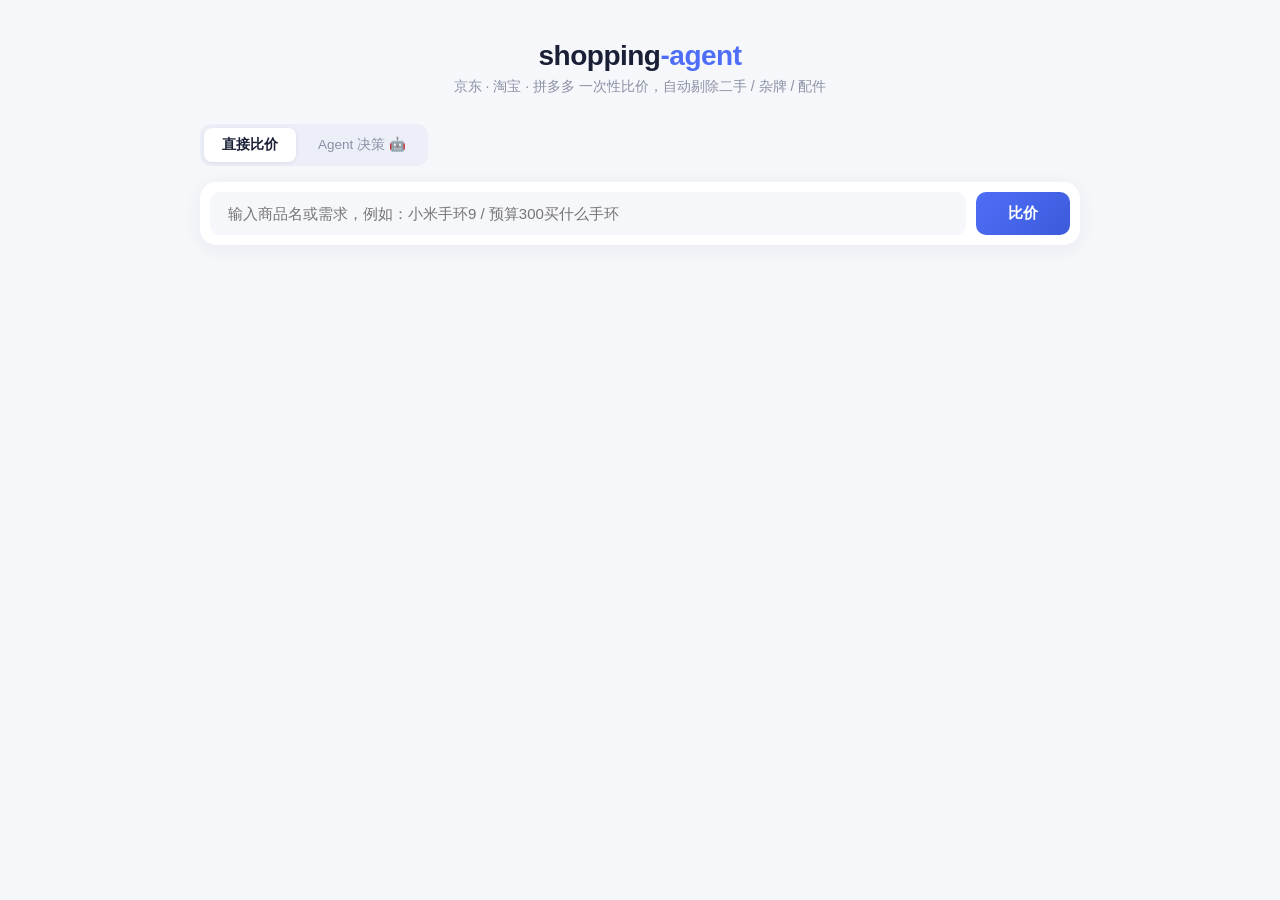
==== backend/static/index.html @ b8c56961 "feat: 性能优化 + 推荐体验 + 一致性修复 - 采集轮询式就绪检测替代固定 sleep，三平台采集 ~10s（原 40s+） - WebBridge 采集按 PDD→淘宝→京东 排序，缩短尾延" ====
<!DOCTYPE html>
<html lang="zh-CN">
<head>
<meta charset="UTF-8" />
<meta name="viewport" content="width=device-width, initial-scale=1.0" />
<title>shopping-agent 跨平台比价</title>
<style>
  :root {
    --bg: #f6f7fb; --card: #fff; --text: #1a1f36; --muted: #8b91a5;
    --jd: #e1251b; --jd-bg: #fff1f0; --taobao: #ff6a00; --taobao-bg: #fff7ec;
    --pdd: #e02e24; --pdd-bg: #fff1f2; --accent: #4f6ef7; --accent-dark: #3b5bdb;
  }
  * { box-sizing: border-box; margin: 0; padding: 0; }
  body {
    font-family: -apple-system, "PingFang SC", "Microsoft YaHei", sans-serif;
    background: var(--bg); color: var(--text); min-height: 100vh;
  }
  .container { max-width: 920px; margin: 0 auto; padding: 40px 20px 80px; }

  /* 头部 */
  .hero { text-align: center; margin-bottom: 28px; }
  .hero h1 { font-size: 28px; letter-spacing: -0.5px; }
  .hero h1 span { color: var(--accent); }
  .hero p { color: var(--muted); font-size: 14px; margin-top: 6px; }

  /* 模式切换 */
  .mode-tabs { display: flex; gap: 4px; background: #eceff8; border-radius: 11px; padding: 4px; margin-bottom: 16px; width: fit-content; }
  .mt-btn { border: none; background: transparent; padding: 8px 18px; font-size: 13.5px; border-radius: 8px; cursor: pointer; color: var(--muted); }
  .mt-btn.on { background: #fff; color: var(--text); font-weight: 600; box-shadow: 0 1px 4px rgba(0,0,0,.08); }

  /* Agent 回答 */
  .agent-answer { margin-bottom: 20px; }
  .aa-head { display: flex; gap: 12px; align-items: flex-start; }
  .aa-avatar { font-size: 28px; background: #eef1fb; border-radius: 12px; width: 44px; height: 44px; display: flex; align-items: center; justify-content: center; flex-shrink: 0; }
  .aa-bubble { background: var(--card); border-radius: 4px 16px 16px 16px; padding: 16px 18px; font-size: 14px; line-height: 1.7; box-shadow: 0 2px 10px rgba(26,31,54,.06); white-space: pre-wrap; }
  .aa-meta { display: flex; gap: 8px; align-items: center; margin-top: 10px; padding-left: 56px; flex-wrap: wrap; }
  .aa-link { font-size: 12.5px; color: var(--accent); cursor: pointer; }
  .aa-link-strong {
    color: var(--accent-dark); font-weight: 600; text-decoration: none;
    border-bottom: 2px solid #adc6ff; word-break: break-all;
  }
  .aa-link-strong:hover { background: #f0f5ff; }

  /* Agent 首选高亮卡 */
  .top-pick {
    display: flex; align-items: center; gap: 14px; margin: 14px 0 6px 56px;
    background: linear-gradient(135deg, #fff, #f6f8ff); border: 2px solid var(--accent);
    border-radius: 14px; padding: 14px 18px; box-shadow: 0 4px 16px rgba(79,110,247,.15);
  }
  .top-pick.jd { border-color: var(--jd); box-shadow: 0 4px 16px rgba(225,37,27,.15); }
  .top-pick.taobao { border-color: var(--taobao); box-shadow: 0 4px 16px rgba(255,106,0,.15); }
  .top-pick.pdd { border-color: var(--pdd); box-shadow: 0 4px 16px rgba(224,46,36,.15); }
  .tp-left { flex: 1; min-width: 0; }
  .tp-label { font-size: 12px; font-weight: 700; color: var(--accent-dark); margin-left: 6px; }
  .top-pick.jd .tp-label { color: var(--jd); }
  .top-pick.taobao .tp-label { color: var(--taobao); }
  .top-pick.pdd .tp-label { color: var(--pdd); }
  .tp-shop { font-size: 12px; color: var(--muted); margin-top: 4px; }
  .tp-price { color: #cf1322; font-size: 26px; font-weight: 700; font-variant-numeric: tabular-nums; }
  .tp-price .yen { font-size: 15px; }
  .tp-buy {
    padding: 10px 22px; border-radius: 10px; font-size: 14px; font-weight: 700; color: #fff;
    text-decoration: none; background: linear-gradient(135deg, var(--accent), var(--accent-dark));
    box-shadow: 0 2px 8px rgba(79,110,247,.3);
  }
  .tp-buy:hover { opacity: .88; }

  /* Trace 时间线 */
  .trace-panel { background: var(--card); border-radius: 14px; padding: 18px; margin-bottom: 20px; box-shadow: 0 1px 4px rgba(26,31,54,.05); }
  .tp-title { font-size: 14px; font-weight: 600; margin-bottom: 14px; }
  .tp-steps { display: flex; flex-direction: column; }
  .tp-step { display: flex; gap: 12px; }
  .tp-rail { display: flex; flex-direction: column; align-items: center; width: 34px; flex-shrink: 0; }
  .tp-icon { width: 34px; height: 34px; background: #eef1fb; border-radius: 10px; display: flex; align-items: center; justify-content: center; font-size: 16px; }
  .tp-line { width: 2px; flex: 1; background: #dfe3ee; min-height: 14px; margin: 4px 0; }
  .tp-body { flex: 1; padding-bottom: 18px; min-width: 0; }
  .tp-head { display: flex; justify-content: space-between; align-items: baseline; }
  .tp-head b { font-size: 13.5px; }
  .tp-time { font-size: 11px; color: var(--muted); font-variant-numeric: tabular-nums; }
  .tp-desc { font-size: 12px; color: var(--muted); margin: 2px 0 8px; }
  .tp-io { font-size: 12px; margin: 2px 0; color: #5c6274; word-break: break-all; }
  .tp-io .tp-in, .tp-io .tp-out { display: inline-block; font-size: 10px; padding: 1px 6px; border-radius: 4px; margin-right: 6px; font-weight: 600; }
  .tp-io .tp-in { background: #f0f5ff; color: #1d39c4; }
  .tp-io .tp-out { background: #f6ffed; color: #389e0d; }
  .tp-detail summary { font-size: 11.5px; color: var(--muted); cursor: pointer; margin-top: 4px; }
  .tp-detail pre { font-size: 11px; background: #f6f7fb; border-radius: 8px; padding: 10px; margin-top: 6px; overflow-x: auto; white-space: pre-wrap; word-break: break-all; max-height: 260px; overflow-y: auto; }

  /* 搜索 */
  .search-bar {
    display: flex; gap: 10px; margin-bottom: 20px;
    background: var(--card); padding: 10px; border-radius: 16px;
    box-shadow: 0 4px 20px rgba(26,31,54,.06);
  }
  .search-bar input {
    flex: 1; padding: 12px 18px; font-size: 15px; border: none;
    border-radius: 10px; outline: none; background: #f6f7fb;
  }
  .search-bar input:focus { background: #eef1fb; }
  .search-bar button {
    padding: 12px 32px; font-size: 15px; font-weight: 600; border: none;
    border-radius: 10px; background: linear-gradient(135deg, var(--accent), var(--accent-dark));
    color: #fff; cursor: pointer; transition: opacity .15s;
  }
  .search-bar button:hover { opacity: .9; }
  .search-bar button:disabled { opacity: .5; cursor: not-allowed; }

  /* 平台摘要 */
  .platform-summary {
    display: grid; grid-template-columns: repeat(3, 1fr); gap: 12px; margin-bottom: 24px;
  }
  .p-card {
    background: var(--card); border-radius: 14px; padding: 16px;
    box-shadow: 0 2px 10px rgba(26,31,54,.04); position: relative; overflow: hidden;
  }
  .p-card::before { content: ""; position: absolute; top: 0; left: 0; right: 0; height: 3px; }
  .p-card.jd::before { background: var(--jd); }
  .p-card.taobao::before { background: var(--taobao); }
  .p-card.pdd::before { background: var(--pdd); }
  .p-name { font-size: 13px; font-weight: 600; margin-bottom: 8px; display: flex; align-items: center; gap: 6px; }
  .p-dot { width: 8px; height: 8px; border-radius: 50%; }
  .jd .p-dot { background: var(--jd); }
  .taobao .p-dot { background: var(--taobao); }
  .pdd .p-dot { background: var(--pdd); }
  .p-min { font-size: 24px; font-weight: 700; color: #cf1322; }
  .p-min .yen { font-size: 14px; }
  .p-sub { font-size: 12px; color: var(--muted); margin-top: 4px; }
  .p-cheapest { outline: 2px solid #ffa39e; }
  .best-flag {
    position: absolute; top: 10px; right: 10px; font-size: 11px; padding: 2px 8px;
    border-radius: 999px; background: #fff1f0; color: #cf1322; border: 1px solid #ffa39e;
  }

  /* 工具行 */
  .toolbar { display: flex; justify-content: space-between; align-items: center; margin-bottom: 14px; }
  .toolbar .count { font-size: 13px; color: var(--muted); }
  .tabs { display: flex; gap: 4px; background: #eceff8; border-radius: 9px; padding: 3px; }
  .tabs button {
    border: none; background: transparent; padding: 6px 14px; font-size: 13px;
    border-radius: 7px; cursor: pointer; color: var(--muted);
  }
  .tabs button.on { background: #fff; color: var(--text); font-weight: 600; box-shadow: 0 1px 4px rgba(0,0,0,.08); }

  /* 通知条 */
  .notice {
    background: #fffbe6; border: 1px solid #ffe58f; color: #ad6800;
    border-radius: 10px; padding: 10px 14px; font-size: 13px; margin-bottom: 14px;
  }
  .notice.err { background: #fff1f0; border-color: #ffa39e; color: #cf1322; }

  /* 结果卡片 */
  .card {
    position: relative; background: var(--card); border-radius: 14px; padding: 16px; margin-bottom: 10px;
    display: flex; gap: 14px; align-items: stretch;
    box-shadow: 0 1px 4px rgba(26,31,54,.05); transition: box-shadow .15s, transform .15s;
  }

  /* AI 排名徽章：左上角悬浮 */
  .rank-badge {
    position: absolute; top: -8px; left: -8px; z-index: 2;
    background: #5c6274; color: #fff; font-size: 12px; font-weight: 700;
    padding: 3px 10px; border-radius: 999px; box-shadow: 0 2px 6px rgba(0,0,0,.18);
  }
  .rank-badge.first { background: linear-gradient(135deg, #cf1322, #a8071a); }

  /* 综合分值环 */
  .score-ring {
    display: flex; flex-direction: column; align-items: center; justify-content: center;
    width: 64px; flex-shrink: 0; border-radius: 14px; padding: 8px 4px;
    border: 2px solid; background: #fff;
  }
  .score-ring.high { border-color: #389e0d; background: #f6ffed; }
  .score-ring.mid { border-color: #d4b106; background: #fffbe6; }
  .score-ring.low { border-color: #d9d9d9; background: #fafafa; }
  .score-num { font-size: 22px; font-weight: 800; font-variant-numeric: tabular-nums; line-height: 1.1; }
  .score-ring.high .score-num { color: #389e0d; }
  .score-ring.mid .score-num { color: #d48806; }
  .score-ring.low .score-num { color: #8b91a5; }
  .score-unit { font-size: 10px; color: var(--muted); margin-top: 1px; }
  .card:hover { box-shadow: 0 6px 20px rgba(26,31,54,.1); transform: translateY(-1px); }
  .card.is-best { border: 1.5px solid #ffa39e; }
  .card img {
    width: 84px; height: 84px; object-fit: cover; border-radius: 10px;
    background: #f2f3f7; flex-shrink: 0;
  }
  .card .info { flex: 1; min-width: 0; display: flex; flex-direction: column; }
  .card .title {
    font-size: 14px; line-height: 1.45; max-height: 42px; overflow: hidden;
    margin-bottom: 8px; flex: 1;
  }
  .tags { display: flex; flex-wrap: wrap; gap: 6px; align-items: center; }
  .tag {
    font-size: 11px; padding: 2px 8px; border-radius: 6px; font-weight: 500;
    border: 1px solid transparent; white-space: nowrap;
  }
  .tag.jd { background: var(--jd-bg); color: var(--jd); border-color: #ffccc7; }
  .tag.taobao { background: var(--taobao-bg); color: var(--taobao); border-color: #ffd591; }
  .tag.pdd { background: var(--pdd-bg); color: var(--pdd); border-color: #ffccc7; }
  .tag.self { background: #f0f5ff; color: #1d39c4; border-color: #adc6ff; }
  .tag.flagship { background: #f6ffed; color: #389e0d; border-color: #b7eb8f; }
  .tag.subsidy { background: #fff0f6; color: #c41d7f; border-color: #ffadd2; }
  .tag.coupon { background: #fff1f0; color: #cf1322; border-color: #ffa39e; }
  .tag.sales { background: #f5f5f5; color: #8b91a5; border-color: #e3e5ec; }
  .tag.best { background: #cf1322; color: #fff; }
  .tag.ai { background: #f9f0ff; color: #531dab; border-color: #d3adf7; }
  .fb-btn {
    margin-top: 6px; border: none; background: transparent; color: #b3b8c8;
    font-size: 11px; cursor: pointer; padding: 0; text-decoration: underline dotted;
  }
  .fb-btn:hover { color: #cf1322; }
  .shop { color: var(--muted); font-size: 12px; }

  .price-box { text-align: right; flex-shrink: 0; display: flex; flex-direction: column; justify-content: center; }
  .price { color: #cf1322; font-size: 22px; font-weight: 700; font-variant-numeric: tabular-nums; }
  .price .yen { font-size: 14px; }
  .origin { color: #c6cad8; font-size: 12px; text-decoration: line-through; }
  .buy {
    margin-top: 8px; text-align: center; font-size: 12px; font-weight: 600; color: #fff;
    text-decoration: none; border-radius: 8px; padding: 6px 14px;
    background: linear-gradient(135deg, var(--accent), var(--accent-dark));
  }
  .buy:hover { opacity: .9; }

  /* 分组标题 */
  .group-title {
    display: flex; align-items: center; gap: 8px; margin: 22px 0 10px;
    font-size: 15px; font-weight: 600;
  }
  .group-title::after { content: ""; flex: 1; height: 1px; background: #e3e5ec; }

  /* 平台筛选 */
  .platform-filter { display: flex; gap: 8px; margin-bottom: 16px; flex-wrap: wrap; }
  .pf-btn {
    border: 1px solid #e3e5ec; background: var(--card); color: #5c6274;
    padding: 6px 16px; font-size: 13px; border-radius: 999px; cursor: pointer;
    transition: all .15s;
  }
  .pf-btn:hover { border-color: #c4c9d9; }
  .pf-btn.on { background: #1a1f36; color: #fff; border-color: #1a1f36; font-weight: 600; }
  .pf-btn.on.pf-jd { background: var(--jd); border-color: var(--jd); }
  .pf-btn.on.pf-taobao { background: var(--taobao); border-color: var(--taobao); }
  .pf-btn.on.pf-pdd { background: var(--pdd); border-color: var(--pdd); }
  .pf-btn.spec.on { background: #531dab; border-color: #531dab; }
  .pf-n { opacity: .7; font-size: 11px; margin-left: 2px; }

  /* 已过滤区 */
  .filtered-block { margin-top: 32px; }
  .filtered-toggle {
    width: 100%; display: flex; justify-content: space-between; align-items: center;
    background: var(--card); border: none; border-radius: 12px; padding: 14px 18px;
    font-size: 13px; color: var(--muted); cursor: pointer;
    box-shadow: 0 1px 4px rgba(26,31,54,.05);
  }
  .filtered-toggle .arrow { transition: transform .2s; }
  .filtered-toggle.open .arrow { transform: rotate(180deg); }
  .filtered-list { display: none; margin-top: 10px; }
  .filtered-list.show { display: block; }
  .filtered-item {
    display: flex; gap: 12px; align-items: center; background: var(--card);
    border-radius: 10px; padding: 10px 14px; margin-bottom: 6px; opacity: .75;
  }
  .filtered-item .f-title { flex: 1; font-size: 13px; color: #5c6274; overflow: hidden; white-space: nowrap; text-overflow: ellipsis; }
  .filtered-item .f-price { font-size: 13px; color: #8b91a5; }
  .tag.reason { background: #f5f5f5; color: #5c6274; border-color: #e3e5ec; }

  .empty { text-align: center; color: var(--muted); padding: 70px 0; font-size: 14px; }
  .skel { height: 90px; border-radius: 14px; margin-bottom: 10px; background: linear-gradient(90deg,#eee 25%,#f5f5f5 50%,#eee 75%); background-size: 200% 100%; animation: shimmer 1.2s infinite; }
  @keyframes shimmer { to { background-position: -200% 0; } }
</style>
</head>
<body>
<div class="container">
  <div class="hero">
    <h1>shopping<span>-agent</span></h1>
    <p>京东 · 淘宝 · 拼多多 一次性比价，自动剔除二手 / 杂牌 / 配件</p>
  </div>

  <div class="mode-tabs">
    <button class="mt-btn on" id="mode-compare" onclick="setMode('compare')">直接比价</button>
    <button class="mt-btn" id="mode-agent" onclick="setMode('agent')">Agent 决策 🤖</button>
  </div>

  <div class="search-bar">
    <input id="q" placeholder="输入商品名或需求，例如：小米手环9 / 预算300买什么手环" />
    <button id="btn">比价</button>
  </div>

  <div id="agent-answer"></div>
  <div id="trace-panel"></div>
  <div id="summary"></div>
  <div id="notice"></div>
  <div id="toolbar"></div>
  <div id="results"></div>
  <div id="filtered"></div>
</div>

<script>
const $ = (s) => document.querySelector(s);
const PLATFORM = {
  jd:     { name: "京东",   cls: "jd" },
  taobao: { name: "淘宝",   cls: "taobao" },
  pdd:    { name: "拼多多", cls: "pdd" },
};
let sortMode = "price"; // price | ai
let aiRank = null; // {items: [{index, score, reason}], summary}
let platformFilter = "all"; // all | jd | taobao | pdd
let specFilter = "all"; // all | 规格名
let lastSpecs = {}; // {规格名: [platform_id...]}
let mode = "compare"; // compare | agent

window.setMode = (m) => {
  mode = m;
  document.querySelectorAll(".mt-btn").forEach((b) => b.classList.toggle("on", b.id === `mode-${m}`));
  $("#btn").textContent = m === "agent" ? "问 Agent" : "比价";
  if (m === "compare") {
    $("#agent-answer").innerHTML = "";
    $("#trace-panel").innerHTML = "";
  }
};

$("#btn").addEventListener("click", search);
$("#q").addEventListener("keydown", (e) => { if (e.key === "Enter") search(); });

async function runAgent(q) {
  const btn = $("#btn");
  btn.disabled = true; btn.textContent = "Agent 思考中…";
  ["#agent-answer", "#trace-panel", "#summary", "#notice", "#toolbar", "#filtered"].forEach(
    (s) => ($(s).innerHTML = "")
  );
  $("#results").innerHTML = '<div class="skel"></div><div class="skel"></div>';
  try {
    const resp = await fetch("/api/chat", {
      method: "POST",
      headers: { "Content-Type": "application/json" },
      body: JSON.stringify({ query: q }),
    });
    if (!resp.ok) {
      const err = await resp.json().catch(() => ({}));
      throw new Error(err.detail || `HTTP ${resp.status}`);
    }
    const d = await resp.json();
    // agent 决策与综合推荐同源：直接复用 decide 节点的排序
    if (d.rank_items && d.rank_items.length) {
      aiRank = { items: d.rank_items, summary: d.decision?.reason || "" };
      sortMode = "ai";
    }
    renderAgentAnswer(d);
    renderTrace(d.trace || []);
    renderErrors(d.errors);
    renderSummary(d.offers);
    renderToolbar(d);
    renderResults(d.offers);
    window.__lastData = { offers: d.offers };
    window.__lastQuery = q;
  } catch (err) {
    $("#results").innerHTML = `<div class="empty">Agent 执行失败：${escapeHtml(err.message)}</div>`;
  } finally {
    btn.disabled = false; btn.textContent = "问 Agent";
  }
}

function renderAgentAnswer(d) {
  const dec = d.decision || {};
  const conf = dec.confidence != null ? `<span class="tag sales">置信度 ${dec.confidence}</span>` : "";
  const tp = d.top_pick;
  let topCard = "";
  if (tp) {
    const p = PLATFORM[tp.platform] || {};
    topCard = `
    <div class="top-pick ${p.cls || ""}">
      <div class="tp-left">
        <span class="tag ${p.cls}">${p.name || tp.platform}</span>
        <span class="tp-label">Agent 首选</span>
        <div class="tp-shop">${escapeHtml(tp.shop || "")}</div>
      </div>
      <div class="tp-price"><span class="yen">¥</span>${tp.price.toFixed(2)}</div>
      ${tp.url ? `<a class="tp-buy" href="${tp.url}" target="_blank" rel="noopener">立即查看 ↗</a>` : ""}
    </div>`;
  }
  $("#agent-answer").innerHTML = `
    <div class="agent-answer">
      <div class="aa-head">
        <span class="aa-avatar">🤖</span>
        <div class="aa-bubble">${linkify(escapeHtml(d.recommendation || "无建议")).replace(/\n/g, "<br>")}</div>
      </div>
      ${topCard}
      <div class="aa-meta">${conf}
        <span class="tag sales">trace ${d.trace_id}</span>
        <a href="javascript:void(0)" onclick="toggleTrace()" id="trace-toggle" class="aa-link">展开执行轨迹 ▾</a>
      </div>
    </div>`;
}

const NODE_INFO = {
  intent:     { name: "意图理解", icon: "🧠", desc: "从自然语言提取商品词 / 预算 / 偏好" },
  research:   { name: "跨平台采集", icon: "🔎", desc: "三平台搜索真实报价" },
  match:      { name: "同款过滤", icon: "🧹", desc: "剔除二手 / 杂牌 / 配件 / 低销量" },
  decide:     { name: "购买决策", icon: "⚖️", desc: "综合价格 / 可信度 / 预算判断" },
  recommend:  { name: "生成建议", icon: "💡", desc: "汇总首选与价格分布" },
};

function renderTrace(steps) {
  if (!steps.length) return;
  $("#trace-panel").innerHTML = `
    <div class="trace-panel" id="trace-inner" style="display:none">
      <div class="tp-title">执行轨迹（${steps.length} 步）</div>
      <div class="tp-steps">
        ${steps.map((s, i) => {
          const info = NODE_INFO[s.node] || { name: s.node, icon: "•", desc: "" };
          return `
          <div class="tp-step">
            <div class="tp-rail"><span class="tp-icon">${info.icon}</span>${i < steps.length - 1 ? '<span class="tp-line"></span>' : ""}</div>
            <div class="tp-body">
              <div class="tp-head"><b>${info.name}</b><span class="tp-time">${(s.ts || "").slice(11, 19)}</span></div>
              <div class="tp-desc">${info.desc}</div>
              <div class="tp-io"><span class="tp-in">in</span> ${escapeHtml(String(s.input).slice(0, 90))}</div>
              <div class="tp-io"><span class="tp-out">out</span> ${escapeHtml(String(s.output).slice(0, 110))}</div>
              ${s.detail ? `<details class="tp-detail"><summary>原始输出</summary><pre>${escapeHtml(s.detail)}</pre></details>` : ""}
            </div>
          </div>`;
        }).join("")}
      </div>
    </div>`;
}
window.toggleTrace = () => {
  const el = document.getElementById("trace-inner");
  if (!el) return;
  const showing = el.style.display !== "none";
  el.style.display = showing ? "none" : "";
  const t = document.getElementById("trace-toggle");
  if (t) t.textContent = showing ? "展开执行轨迹 ▾" : "收起执行轨迹 ▴";
};

async function search() {
  let q = $("#q").value.trim();
  if (!q) { $("#q").value = q = "小米手环9"; }
  if (mode === "agent") return runAgent(q);
  const btn = $("#btn");
  btn.disabled = true; btn.textContent = "比价中…";
  ["#summary", "#notice", "#toolbar"].forEach((s) => $(s).innerHTML = "");
  $("#filtered").innerHTML = "";
  aiRank = null;
  sortMode = "price";
  platformFilter = "all";
  specFilter = "all";
  window.__lastQuery = q;
  $("#results").innerHTML = '<div class="skel"></div><div class="skel"></div><div class="skel"></div>';
  try {
    const resp = await fetch("/api/query", {
      method: "POST",
      headers: { "Content-Type": "application/json" },
      body: JSON.stringify({ query: q }),
    });
    if (!resp.ok) throw new Error(`HTTP ${resp.status}`);
    render(await resp.json());
  } catch (err) {
    $("#results").innerHTML = `<div class="empty">查询失败：${err.message}</div>`;
  } finally {
    btn.disabled = false; btn.textContent = "比价";
  }
}

/* 标签推导：从 shop / title 提取品质标签 */
function tagsOf(o, isBest) {
  const tags = [];
  const p = PLATFORM[o.platform];
  if (p) tags.push(`<span class="tag ${p.cls}">${p.name}</span>`);
  const shop = o.shop || "";
  const title = o.title || "";
  if (/京东自营|自营/.test(shop)) tags.push(`<span class="tag self">自营 · 品质保障</span>`);
  if (/旗舰店/.test(shop)) tags.push(`<span class="tag flagship">旗舰店 · 官方正品</span>`);
  if (/百亿补贴/.test(title + shop)) tags.push(`<span class="tag subsidy">百亿补贴</span>`);
  if (o.coupon) tags.push(`<span class="tag coupon">券 ¥${o.coupon}</span>`);
  if (isBest) tags.push(`<span class="tag best">全场最低</span>`);
  const sales = extractSales(title, shop);
  if (sales) tags.push(`<span class="tag sales">${sales}</span>`);
  return tags.join("");
}

function extractSales(title, shop) {
  const m = (shop + " " + title).match(/(已售|总售|付款)[\s]*([\d.,]+\s*[万亿千百]*)\+?(人|件)?/);
  if (m) return `${m[1]}${m[2]}${m[3] || ""}`;
  const m2 = (shop + " " + title).match(/([\d.,]+)\s*([万千百])?\+?\s*(人付款|人收货|件)/);
  if (m2) return `${m2[1]}${m2[2] || ""}+ ${m2[3]}`;
  return null;
}

function render(data) {
  renderErrors(data.errors);
  renderSummary(data.offers);
  renderToolbar(data);
  renderResults(data.offers);
  renderFiltered(data.removed_offers || [], data.filter_stats);
}

function renderErrors(errors) {
  const VERIFY_URLS = {
    jd: "https://search.jd.com/",
    taobao: "https://s.taobao.com/",
    pdd: "https://mobile.yangkeduo.com/",
  };
  const parts = [];
  const verifyList = [];
  for (const [p, e] of Object.entries(errors || {})) {
    const msg = String(e);
    if (msg.includes("NEED_MANUAL_VERIFY")) {
      verifyList.push(p);
    } else {
      parts.push(`${PLATFORM[p]?.name || p}：${msg.slice(0, 60)}`);
    }
  }
  let html = "";
  if (parts.length) html += `<div class="notice err">部分平台查询失败 — ${parts.join("；")}</div>`;
  if (verifyList.length) {
    const names = verifyList.map((p) => PLATFORM[p]?.name || p).join("、");
    const links = verifyList.map((p) =>
      `<a href="${VERIFY_URLS[p]}" target="_blank" rel="noopener" style="color:#1d39c4;font-weight:600">去${PLATFORM[p]?.name || p}验证 ↗</a>`
    ).join("　");
    html += `<div class="notice err">🔒 ${names}需要人工验证（滑块）— 请在打开的页面完成验证后，
      <a href="javascript:void(0)" onclick="retryAfterVerify()" style="color:#1d39c4;font-weight:600">点此重新比价</a>　${links}</div>`;
  }
  if (html) $("#notice").innerHTML = html;
}

window.retryAfterVerify = () => {
  // 清缓存重搜：验证完成后拿到新数据
  $("#q").value = window.__lastQuery || $("#q").value;
  search();
};

function renderSummary(offers) {
  const by = {};
  offers.forEach((o) => (by[o.platform] ??= []).push(o));
  const mins = Object.entries(by).map(([p, list]) => ({ p, min: Math.min(...list.map((o) => o.price)), n: list.length }));
  if (!mins.length) return;
  const best = Math.min(...mins.map((m) => m.min));
  $("#summary").innerHTML = `<div class="platform-summary">${mins.map((m) => `
    <div class="p-card ${PLATFORM[m.p].cls} ${m.min === best ? "p-cheapest" : ""}">
      ${m.min === best ? '<span class="best-flag">全网最低</span>' : ""}
      <div class="p-name"><span class="p-dot"></span>${PLATFORM[m.p].name}</div>
      <div class="p-min"><span class="yen">¥</span>${m.min.toFixed(2)}</div>
      <div class="p-sub">${m.n} 条同款报价 · 最低到手价</div>
    </div>`).join("")}</div>`;
}

function renderToolbar(data) {
  if (!data.offers.length) return;
  lastSpecs = data.specs || {};
  const platforms = [...new Set(data.offers.map((o) => o.platform))];
  const cachedTag = data.cached ? ' <span class="tag sales">缓存 · 5分钟内有效</span>' : "";
  const specNames = Object.keys(lastSpecs).filter((s) => s !== "其他");
  const hasOther = "其他" in lastSpecs;
  $("#toolbar").innerHTML = `
    <span class="count">共 ${data.offers.length} 条同款报价${cachedTag}</span>
    <div class="tabs">
      <button id="tab-price" class="${sortMode === "price" ? "on" : ""}" onclick="setSort('price')">按价格</button>
      <button id="tab-ai" class="${sortMode === "ai" ? "on" : ""}" onclick="setSort('ai')">综合推荐 ✨</button>
    </div>
    <div class="platform-filter">
      <button class="pf-btn ${platformFilter === "all" ? "on" : ""}" data-p="all" onclick="setPlatform('all')">全部</button>
      ${platforms.map((p) => `
        <button class="pf-btn ${platformFilter === p ? "on" : ""} pf-${PLATFORM[p].cls}" data-p="${p}" onclick="setPlatform('${p}')">${PLATFORM[p].name}</button>`).join("")}
    </div>
    ${specNames.length + (hasOther ? 1 : 0) > 1 ? `
    <div class="platform-filter">
      <button class="pf-btn spec ${specFilter === "all" ? "on" : ""}" data-s="all" onclick="setSpec('all')">全部规格</button>
      ${specNames.map((s) => `
        <button class="pf-btn spec ${specFilter === s ? "on" : ""}" data-s="${escapeHtml(s)}" onclick="setSpec('${escapeHtml(s)}')">${escapeHtml(s)} <span class="pf-n">${lastSpecs[s].length}</span></button>`).join("")}
      ${hasOther ? `<button class="pf-btn spec ${specFilter === "其他" ? "on" : ""}" data-s="其他" onclick="setSpec('其他')">其他 <span class="pf-n">${lastSpecs["其他"].length}</span></button>` : ""}
    </div>` : ""}`;
}
window.setPlatform = (p) => {
  platformFilter = p;
  document.querySelectorAll(".pf-btn[data-p]").forEach((b) => b.classList.toggle("on", b.dataset.p === p));
  renderResults(window.__lastData.offers);
};
window.setSpec = (s) => {
  specFilter = s;
  document.querySelectorAll(".pf-btn[data-s]").forEach((b) => b.classList.toggle("on", b.dataset.s === s));
  renderResults(window.__lastData.offers);
};
function specVisible(o) {
  if (specFilter === "all") return true;
  const ids = lastSpecs[specFilter] || [];
  return ids.includes(o.platform_id);
}
window.setSort = async (m) => {
  sortMode = m;
  document.querySelectorAll(".tabs button").forEach((b) => b.classList.toggle("on", b.id === `tab-${m}`));
  if (m === "ai") {
    await loadAiRank();
  } else {
    renderResults(window.__lastData.offers);
  }
};

async function loadAiRank() {
  const data = window.__lastData;
  if (!data || !data.offers.length) return;
  const offers = data.offers;
  const query = window.__lastQuery;
  const tabAi = $("#tab-ai");
  if (tabAi) tabAi.textContent = "AI 评估中…";
  try {
    const resp = await fetch("/api/rank", {
      method: "POST",
      headers: { "Content-Type": "application/json" },
      body: JSON.stringify({ query, offers }),
    });
    if (!resp.ok) {
      const err = await resp.json().catch(() => ({}));
      throw new Error(err.detail || `HTTP ${resp.status}`);
    }
    aiRank = await resp.json();
  } catch (err) {
    aiRank = null;
    renderResults(offers);
    $("#notice").innerHTML = `<div class="notice err">综合排序不可用 — ${err.message}</div>`;
    if (tabAi) tabAi.textContent = "综合推荐 ✨";
    return;
  }
  if (tabAi) tabAi.textContent = "综合推荐 ✨";
  renderResults(offers);
  if (aiRank.summary) {
    $("#notice").innerHTML = `<div class="notice">AI 建议：${escapeHtml(aiRank.summary)}</div>`;
  }
}

function renderResults(offers) {
  window.__lastData = { offers };
  if (!offers.length) {
    $("#results").innerHTML = '<div class="empty">没有拿到符合的报价（各平台 API 未配置或全部被过滤）</div>';
    return;
  }
  // 平台筛选 + 规格筛选（可叠加）
  const visible = offers.filter((o) =>
    (platformFilter === "all" || o.platform === platformFilter) && specVisible(o));
  if (!visible.length) {
    $("#results").innerHTML = `<div class="empty">${PLATFORM[platformFilter]?.name || ""} 没有符合条件的报价</div>`;
    return;
  }
  const best = Math.min(...visible.map((o) => o.price));
  // AI 模式：按模型给的顺序；每条带 score/reason 标签
  let ordered = visible, aiInfo = null;
  if (sortMode === "ai" && aiRank) {
    const byIdx = new Map(aiRank.items.map((it) => [it.index, it]));
    ordered = aiRank.items.map((it) => offers[it.index]).filter(Boolean)
      .filter((o) => platformFilter === "all" || o.platform === platformFilter);
    aiInfo = byIdx;
  }
  const card = (o, rank) => {
    const it = aiInfo ? aiInfo.get(offers.indexOf(o)) : null;
    // AI 模式：排名徽章 + 醒目分值环；rank 从 1 开始
    const rankBadge = aiInfo && rank != null
      ? `<span class="rank-badge${rank === 1 ? " first" : ""}">#${rank}</span>` : "";
    const scoreRing = it && it.score
      ? `<div class="score-ring${it.score >= 80 ? " high" : it.score >= 60 ? " mid" : " low"}">
           <span class="score-num">${it.score}</span><span class="score-unit">综合分</span>
         </div>` : "";
    const aiTags = it && it.reason
      ? `<span class="tag ai">✨ ${escapeHtml(it.reason)}</span>` : "";
    return `
    <div class="card ${o.price === best && !aiInfo ? "is-best" : ""} ${aiInfo && rank === 1 ? "is-best" : ""}" id="offer-${escapeHtml(o.platform)}-${escapeHtml(o.platform_id)}">
      ${rankBadge}
      ${o.image ? `<img src="${o.image}" referrerpolicy="no-referrer" loading="lazy" />` : "<img />"}
      <div class="info">
        <div class="title">${escapeHtml(o.title)}</div>
        <div class="tags">
          ${tagsOf(o, o.price === best && !aiInfo)}
          ${aiTags}
          ${o.shop ? `<span class="shop">${escapeHtml(o.shop)}</span>` : ""}
        </div>
      </div>
      ${scoreRing}
      <div class="price-box">
        <div class="price"><span class="yen">¥</span>${o.price.toFixed(2)}</div>
        ${o.original_price && o.original_price > o.price ? `<div class="origin">¥${o.original_price.toFixed(2)}</div>` : ""}
        ${o.url ? `<a class="buy" href="${o.url}" target="_blank" rel="noopener">去购买</a>` : ""}
        <button class="fb-btn" title="标记为二手/杂牌等不相关商品，今后不再显示" onclick="markIrrelevant('${escapeHtml(o.platform)}','${escapeHtml(o.platform_id)}')">不相关</button>
      </div>
    </div>`;
  };

  $("#results").innerHTML = ordered.map((o, i) => card(o, aiInfo ? i + 1 : null)).join("");
}

function renderFiltered(removed, stats) {
  if (!removed.length) return;
  const byReason = {};
  removed.forEach((r) => (byReason[r.reason_label] ??= []).push(r));
  $("#filtered").innerHTML = `
    <div class="filtered-block">
      <button class="filtered-toggle" onclick="this.classList.toggle('open');document.getElementById('flist').classList.toggle('show')">
        <span>已过滤 ${removed.length} 条不相关结果（${Object.keys(byReason).map((k) => `${k} ${byReason[k].length}`).join(" · ")}）</span>
        <span class="arrow">▾</span>
      </button>
      <div class="filtered-list" id="flist">
        ${removed.map((r) => `
          <div class="filtered-item">
            <span class="tag reason">${r.reason_label}</span>
            <span class="f-title">${escapeHtml(r.offer.title)}</span>
            <span class="f-price">¥${r.offer.price.toFixed(2)}</span>
          </div>`).join("")}
      </div>
    </div>`;
}

window.markIrrelevant = async (platform, platformId) => {
  const el = document.getElementById(`offer-${platform}-${platformId}`);
  if (el) el.remove();
  try {
    await fetch("/api/feedback", {
      method: "POST",
      headers: { "Content-Type": "application/json" },
      body: JSON.stringify({ platform, platform_id: platformId }),
    });
  } catch (e) { /* 已从页面移除，落库失败不影响本次浏览 */ }
};

function linkify(safeHtml) {
  // 输入须已 escapeHtml；对 URL（含被转义的 &amp;）生成可点击链接
  return safeHtml.replace(
    /(https?:\/\/[^\s<]+)/g,
    (m) => `<a class="aa-link-strong" href="${m}" target="_blank" rel="noopener">${m.length > 52 ? m.slice(0, 50) + "…" : m}</a>`
  );
}

function escapeHtml(s) {
  return String(s).replace(/[&<>"']/g, (c) => ({
    "&": "&amp;", "<": "&lt;", ">": "&gt;", '"': "&quot;", "'": "&#39;",
  })[c]);
}

</script>
</body>
</html>
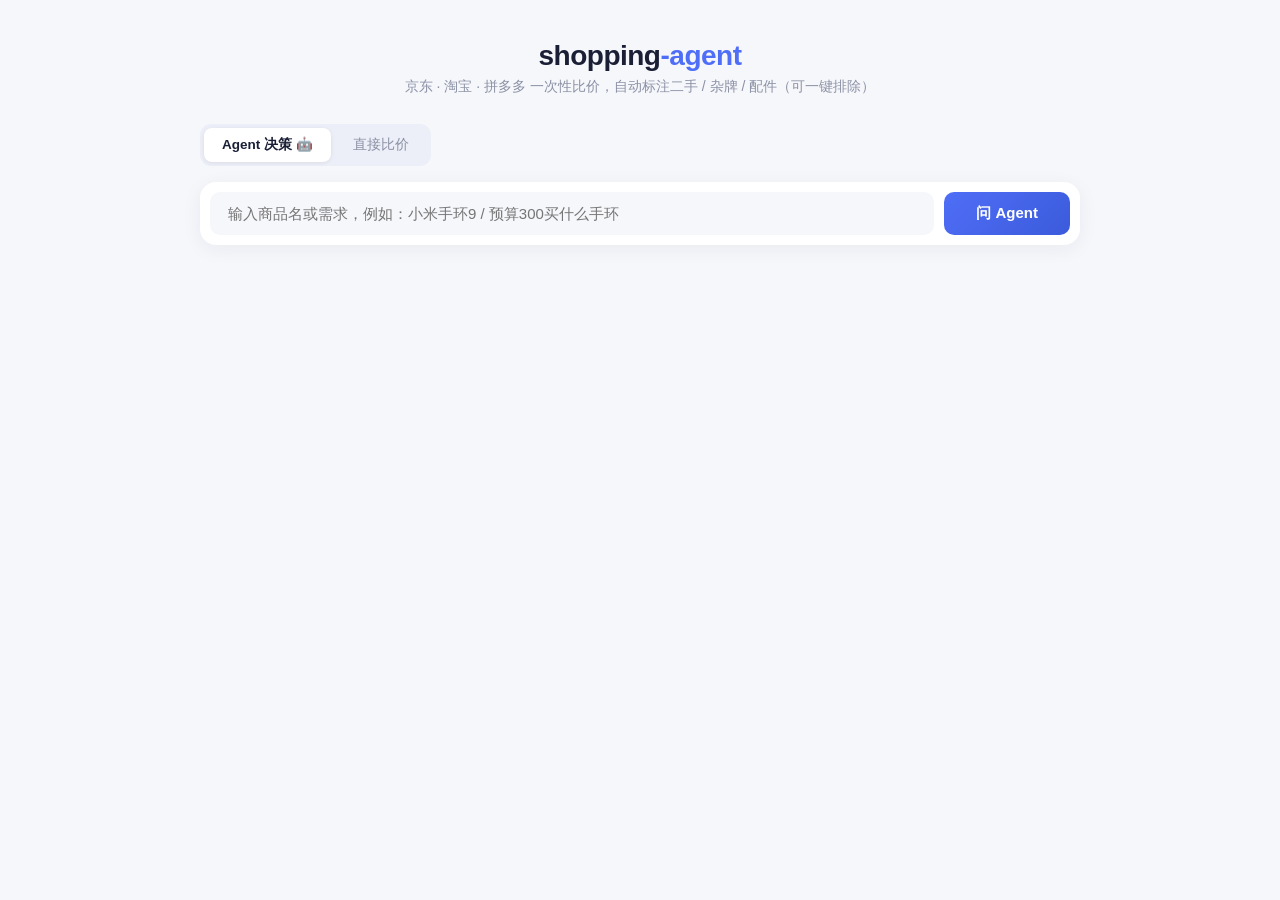
==== commit 7184beaa: "feat: 默认 Agent 决策模式 + 全量软标签过滤 - 前端默认进入 Agent 决策模式，报价默认「综合推荐」排序；模式/排序标签置前 - Agent 模式三平台卡片改为各平台综合推荐商品（" ====
--- a/backend/static/index.html
+++ b/backend/static/index.html
@@ -129,6 +129,14 @@
     position: absolute; top: 10px; right: 10px; font-size: 11px; padding: 2px 8px;
     border-radius: 999px; background: #fff1f0; color: #cf1322; border: 1px solid #ffa39e;
   }
+  .agent-summary-head { font-size: 12.5px; color: var(--muted); line-height: 1.6; margin-bottom: 10px; }
+  .agent-summary-head strong { color: #4a5069; font-weight: 600; }
+  .p-name .p-kind { margin-left: auto; font-size: 10.5px; font-weight: 600; color: var(--accent-dark); }
+  .p-title {
+    font-size: 12.5px; line-height: 1.4; margin-top: 6px; color: #5c6274;
+    display: -webkit-box; -webkit-line-clamp: 2; -webkit-box-orient: vertical; overflow: hidden;
+  }
+  .p-why { font-size: 11.5px; color: var(--muted); margin-top: 4px; overflow: hidden; text-overflow: ellipsis; white-space: nowrap; }
 
   /* 工具行 */
   .toolbar { display: flex; justify-content: space-between; align-items: center; margin-bottom: 14px; }
@@ -242,6 +250,37 @@
   .pf-btn.spec.on { background: #531dab; border-color: #531dab; }
   .pf-n { opacity: .7; font-size: 11px; margin-left: 2px; }
 
+  /* 价格滑块：双滑杆区间选择 */
+  .price-slider {
+    display: flex; align-items: center; gap: 10px; margin-bottom: 14px;
+  }
+  .ps-label { font-size: 12px; color: var(--muted); flex-shrink: 0; }
+  .ps-vals { font-size: 13px; font-weight: 600; color: #cf1322; font-variant-numeric: tabular-nums; flex-shrink: 0; }
+  .ps-vals .sep { color: var(--muted); font-weight: 400; margin: 0 3px; }
+  .ps-track {
+    position: relative; flex: 1; height: 28px; min-width: 180px; max-width: 340px;
+    display: flex; align-items: center;
+  }
+  .ps-rail {
+    position: absolute; left: 0; right: 0; height: 4px; border-radius: 2px; background: #e3e5ec;
+  }
+  .ps-fill {
+    position: absolute; height: 4px; border-radius: 2px;
+    background: linear-gradient(90deg, var(--accent), var(--accent-dark)); pointer-events: none;
+  }
+  .ps-thumb {
+    position: absolute; width: 18px; height: 18px; border-radius: 50%; background: #fff;
+    border: 2.5px solid var(--accent); box-shadow: 0 1px 5px rgba(79,110,247,.35);
+    cursor: grab; z-index: 2; transition: transform .1s; touch-action: none;
+  }
+  .ps-thumb:hover { transform: scale(1.15); }
+  .ps-thumb:active { cursor: grabbing; transform: scale(1.25); }
+
+  /* 排除标签（软规则警示） */
+  .pf-btn.warn { border-color: #ffd591; color: #ad6800; background: #fffbe6; }
+  .pf-btn.warn.excluded { background: #f5f5f5; color: #8b91a5; text-decoration: line-through; border-color: #d9d9d9; }
+  .tag.warn { background: #fffbe6; color: #ad6800; border: 1px solid #ffd591; }
+
   /* 已过滤区 */
   .filtered-block { margin-top: 32px; }
   .filtered-toggle {
@@ -271,17 +310,17 @@
 <div class="container">
   <div class="hero">
     <h1>shopping<span>-agent</span></h1>
-    <p>京东 · 淘宝 · 拼多多 一次性比价，自动剔除二手 / 杂牌 / 配件</p>
+    <p>京东 · 淘宝 · 拼多多 一次性比价，自动标注二手 / 杂牌 / 配件（可一键排除）</p>
   </div>
 
   <div class="mode-tabs">
-    <button class="mt-btn on" id="mode-compare" onclick="setMode('compare')">直接比价</button>
-    <button class="mt-btn" id="mode-agent" onclick="setMode('agent')">Agent 决策 🤖</button>
+    <button class="mt-btn on" id="mode-agent" onclick="setMode('agent')">Agent 决策 🤖</button>
+    <button class="mt-btn" id="mode-compare" onclick="setMode('compare')">直接比价</button>
   </div>
 
   <div class="search-bar">
     <input id="q" placeholder="输入商品名或需求，例如：小米手环9 / 预算300买什么手环" />
-    <button id="btn">比价</button>
+    <button id="btn">问 Agent</button>
   </div>
 
   <div id="agent-answer"></div>
@@ -300,12 +339,14 @@
   taobao: { name: "淘宝",   cls: "taobao" },
   pdd:    { name: "拼多多", cls: "pdd" },
 };
-let sortMode = "price"; // price | ai
+let sortMode = "ai"; // price | ai
 let aiRank = null; // {items: [{index, score, reason}], summary}
 let platformFilter = "all"; // all | jd | taobao | pdd
 let specFilter = "all"; // all | 规格名
 let lastSpecs = {}; // {规格名: [platform_id...]}
-let mode = "compare"; // compare | agent
+let excludedTags = new Set(); // 被排除的标签（疑似二手/价格异常/销量过低）
+let priceRange = [null, null]; // 价格区间 [min, max]，null 为不限
+let mode = "agent"; // compare | agent
 
 window.setMode = (m) => {
   mode = m;
@@ -346,10 +387,10 @@
     renderAgentAnswer(d);
     renderTrace(d.trace || []);
     renderErrors(d.errors);
-    renderSummary(d.offers);
+    renderAgentSummary(d.offers, d.rank_items);
     renderToolbar(d);
     renderResults(d.offers);
-    window.__lastData = { offers: d.offers };
+    window.__lastData = d;
     window.__lastQuery = q;
   } catch (err) {
     $("#results").innerHTML = `<div class="empty">Agent 执行失败：${escapeHtml(err.message)}</div>`;
@@ -393,7 +434,7 @@
 const NODE_INFO = {
   intent:     { name: "意图理解", icon: "🧠", desc: "从自然语言提取商品词 / 预算 / 偏好" },
   research:   { name: "跨平台采集", icon: "🔎", desc: "三平台搜索真实报价" },
-  match:      { name: "同款过滤", icon: "🧹", desc: "剔除二手 / 杂牌 / 配件 / 低销量" },
+  match:      { name: "同款过滤", icon: "🧹", desc: "标注二手 / 杂牌 / 配件 / 低销量（软标签）" },
   decide:     { name: "购买决策", icon: "⚖️", desc: "综合价格 / 可信度 / 预算判断" },
   recommend:  { name: "生成建议", icon: "💡", desc: "汇总首选与价格分布" },
 };
@@ -442,6 +483,8 @@
   sortMode = "price";
   platformFilter = "all";
   specFilter = "all";
+  excludedTags = new Set();
+  priceRange = [null, null];
   window.__lastQuery = q;
   $("#results").innerHTML = '<div class="skel"></div><div class="skel"></div><div class="skel"></div>';
   try {
@@ -471,9 +514,16 @@
   if (/百亿补贴/.test(title + shop)) tags.push(`<span class="tag subsidy">百亿补贴</span>`);
   if (o.coupon) tags.push(`<span class="tag coupon">券 ¥${o.coupon}</span>`);
   if (isBest) tags.push(`<span class="tag best">全场最低</span>`);
-  const sales = extractSales(title, shop);
+  // 销量优先用后端结构化字段（webbridge / 联盟 API 解析值），文本正则兜底
+  const sales = o.sales != null ? `已售 ${fmtSales(o.sales)} 件` : extractSales(title, shop);
   if (sales) tags.push(`<span class="tag sales">${sales}</span>`);
   return tags.join("");
+}
+
+function fmtSales(n) {
+  if (n >= 100000000) return (n / 100000000).toFixed(1).replace(/\.0$/, "") + "亿";
+  if (n >= 10000) return (n / 10000).toFixed(1).replace(/\.0$/, "") + "万";
+  return String(n);
 }
 
 function extractSales(title, shop) {
@@ -485,8 +535,9 @@
 }
 
 function render(data) {
+  window.__lastData = data;
   renderErrors(data.errors);
-  renderSummary(data.offers);
+  renderPriceSummary(data.offers);
   renderToolbar(data);
   renderResults(data.offers);
   renderFiltered(data.removed_offers || [], data.filter_stats);
@@ -527,7 +578,8 @@
   search();
 };
 
-function renderSummary(offers) {
+/* 直接比价模式：三平台各自的最低到手价 */
+function renderPriceSummary(offers) {
   const by = {};
   offers.forEach((o) => (by[o.platform] ??= []).push(o));
   const mins = Object.entries(by).map(([p, list]) => ({ p, min: Math.min(...list.map((o) => o.price)), n: list.length }));
@@ -542,6 +594,45 @@
     </div>`).join("")}</div>`;
 }
 
+/* Agent 决策模式：三平台各自「综合最值得买」的一条（来自 decide 节点排序，非该平台最低价） */
+function renderAgentSummary(offers, rankItems) {
+  if (!offers.length) return;
+  const meta = new Map();
+  (rankItems || []).forEach((it, i) => meta.set(it.index, { rank: i + 1, score: it.score, reason: it.reason }));
+  const counts = {};
+  offers.forEach((o) => (counts[o.platform] = (counts[o.platform] || 0) + 1));
+  // 每个平台取综合排名最靠前（rank 最小）的一条
+  const picked = {};
+  offers.forEach((o, idx) => {
+    const it = meta.get(idx);
+    const rank = it ? it.rank : Infinity;
+    if (!picked[o.platform] || rank < picked[o.platform].rank) {
+      picked[o.platform] = { o, rank, score: it?.score, reason: it?.reason };
+    }
+  });
+  const list = Object.values(picked).sort((a, b) => a.rank - b.rank);
+  if (!list.length) return;
+  const topRank = list[0].rank;
+  $("#summary").innerHTML = `
+    <div class="agent-summary-head">
+      各平台综合推荐 · Agent 按<strong>到手价 / 店铺可信度 / 销量 / 规格匹配</strong>综合权衡，
+      给每个平台挑出<strong>最值得买的一条</strong>（不是该平台最低价）
+    </div>
+    <div class="platform-summary">${list.map(({ o, rank, score, reason }) => {
+      const p = PLATFORM[o.platform];
+      const isTop = rank === topRank;
+      const scoreTxt = score != null && score > 0 ? `综合分 ${score}` : "综合分 —";
+      return `
+      <div class="p-card ${p.cls} ${isTop ? "p-cheapest" : ""}" title="${escapeHtml(o.title)}">
+        ${isTop ? '<span class="best-flag">Agent 首选</span>' : ""}
+        <div class="p-name"><span class="p-dot"></span>${p.name}<span class="p-kind">本平台首选</span></div>
+        <div class="p-min"><span class="yen">¥</span>${o.price.toFixed(2)}</div>
+        <div class="p-title">${escapeHtml(o.title)}</div>
+        <div class="p-why">${scoreTxt} · 综合排名 #${rank} · 本平台 ${counts[o.platform]} 条报价${reason ? " · " + escapeHtml(reason) : ""}</div>
+      </div>`;
+    }).join("")}</div>`;
+}
+
 function renderToolbar(data) {
   if (!data.offers.length) return;
   lastSpecs = data.specs || {};
@@ -552,8 +643,8 @@
   $("#toolbar").innerHTML = `
     <span class="count">共 ${data.offers.length} 条同款报价${cachedTag}</span>
     <div class="tabs">
+      <button id="tab-ai" class="${sortMode === "ai" ? "on" : ""}" onclick="setSort('ai')">综合推荐 ✨</button>
       <button id="tab-price" class="${sortMode === "price" ? "on" : ""}" onclick="setSort('price')">按价格</button>
-      <button id="tab-ai" class="${sortMode === "ai" ? "on" : ""}" onclick="setSort('ai')">综合推荐 ✨</button>
     </div>
     <div class="platform-filter">
       <button class="pf-btn ${platformFilter === "all" ? "on" : ""}" data-p="all" onclick="setPlatform('all')">全部</button>
@@ -566,8 +657,119 @@
       ${specNames.map((s) => `
         <button class="pf-btn spec ${specFilter === s ? "on" : ""}" data-s="${escapeHtml(s)}" onclick="setSpec('${escapeHtml(s)}')">${escapeHtml(s)} <span class="pf-n">${lastSpecs[s].length}</span></button>`).join("")}
       ${hasOther ? `<button class="pf-btn spec ${specFilter === "其他" ? "on" : ""}" data-s="其他" onclick="setSpec('其他')">其他 <span class="pf-n">${lastSpecs["其他"].length}</span></button>` : ""}
-    </div>` : ""}`;
-}
+    </div>` : ""}
+    ${renderPriceSlider(data.offers)}
+    ${renderTagExclude(data.offers)}`;
+}
+
+let psState = { min: 0, max: 0 };
+
+function fmtNum(n) {
+  return n >= 10000 ? (n / 10000).toFixed(1).replace(/\.0$/, "") + "万" : String(n);
+}
+
+function renderPriceSlider(offers) {
+  if (offers.length < 4) return "";
+  const prices = offers.map((o) => o.price);
+  const min = Math.floor(Math.min(...prices)), max = Math.ceil(Math.max(...prices));
+  if (min === max) return "";
+  psState = { min, max };
+  const [lo, hi] = priceRange;
+  const curLo = lo ?? min, curHi = hi ?? max;
+  const pct = (v) => (max > min ? ((v - min) / (max - min)) * 100 : 0);
+  const loP = pct(curLo), hiP = pct(curHi);
+  return `
+  <div class="price-slider">
+    <span class="ps-label">价格</span>
+    <span class="ps-vals"><span id="ps-lo-v">¥${fmtNum(curLo)}</span><span class="sep">—</span><span id="ps-hi-v">¥${fmtNum(curHi)}</span></span>
+    <div class="ps-track" id="ps-track">
+      <div class="ps-rail"></div>
+      <div class="ps-fill" style="left:${loP}%;width:${hiP - loP}%"></div>
+      <div class="ps-thumb" id="ps-thumb-lo" style="left:calc(${loP}% - 9px)"></div>
+      <div class="ps-thumb" id="ps-thumb-hi" style="left:calc(${hiP}% - 9px)"></div>
+    </div>
+  </div>`;
+}
+
+function psSync() {
+  const track = document.getElementById("ps-track");
+  if (!track) return;
+  const { min, max } = psState;
+  const [lo, hi] = priceRange[0] == null ? [min, max] : priceRange;
+  const pct = (v) => (max > min ? ((v - min) / (max - min)) * 100 : 0);
+  const loP = pct(lo), hiP = pct(hi);
+  const tlo = document.getElementById("ps-thumb-lo");
+  const thi = document.getElementById("ps-thumb-hi");
+  const fill = document.querySelector("#ps-track .ps-fill");
+  if (!tlo || !thi || !fill) return;
+  tlo.style.left = `calc(${loP}% - 9px)`;
+  thi.style.left = `calc(${hiP}% - 9px)`;
+  fill.style.left = loP + "%";
+  fill.style.width = (hiP - loP) + "%";
+  document.getElementById("ps-lo-v").textContent = "¥" + fmtNum(lo);
+  document.getElementById("ps-hi-v").textContent = "¥" + fmtNum(hi);
+}
+
+(function psInitDrag() {
+  let dragTarget = null;
+  document.addEventListener("mousedown", (e) => {
+    const t = e.target.closest(".ps-thumb");
+    if (t) { dragTarget = t; e.preventDefault(); }
+  });
+  document.addEventListener("touchstart", (e) => {
+    const t = e.target.closest(".ps-thumb");
+    if (t) dragTarget = t;
+  }, { passive: true });
+  const onMove = (e) => {
+    if (!dragTarget) return;
+    const track = document.getElementById("ps-track");
+    if (!track) return;
+    e.preventDefault();
+    const rect = track.getBoundingClientRect();
+    const x = (e.touches ? e.touches[0].clientX : e.clientX) - rect.left;
+    const ratio = Math.min(1, Math.max(0, x / rect.width));
+    const v = Math.round(psState.min + ratio * (psState.max - psState.min));
+    let [lo, hi] = priceRange[0] == null ? [psState.min, psState.max] : priceRange;
+    if (dragTarget.id === "ps-thumb-lo") lo = Math.min(v, hi);
+    else hi = Math.max(v, lo);
+    priceRange = [lo, hi];
+    psSync();
+  };
+  document.addEventListener("mousemove", onMove);
+  document.addEventListener("touchmove", onMove, { passive: false });
+  const onUp = () => {
+    if (!dragTarget) return;
+    dragTarget = null;
+    renderResults(window.__lastData.offers);
+  };
+  document.addEventListener("mouseup", onUp);
+  document.addEventListener("touchend", onUp);
+})();
+
+function renderTagExclude(offers) {
+  // 汇总打标项，提供「排除」开关（点击后隐藏带该标签的商品）
+  const counts = {};
+  offers.forEach((o) => (o.tags || []).forEach((t) => (counts[t] = (counts[t] || 0) + 1)));
+  const names = Object.keys(counts);
+  if (!names.length) return "";
+  return `
+  <div class="platform-filter">
+    <span class="ps-label">标签</span>
+    ${names.map((t) => `
+      <button class="pf-btn warn ${excludedTags.has(t) ? "excluded" : ""}" data-t="${escapeHtml(t)}"
+        onclick="toggleTagExclude('${escapeHtml(t)}')" title="点击排除带此标签的商品">
+        ${escapeHtml(t)} ${counts[t]}${excludedTags.has(t) ? " ✕" : ""}
+      </button>`).join("")}
+  </div>`;
+}
+
+window.toggleTagExclude = (t) => {
+  if (excludedTags.has(t)) excludedTags.delete(t);
+  else excludedTags.add(t);
+  // 重渲染整个工具栏（含标签行的 ✕ 状态）与结果
+  renderToolbar(window.__lastData);
+  renderResults(window.__lastData.offers);
+};
 window.setPlatform = (p) => {
   platformFilter = p;
   document.querySelectorAll(".pf-btn[data-p]").forEach((b) => b.classList.toggle("on", b.dataset.p === p));
@@ -626,14 +828,17 @@
 }
 
 function renderResults(offers) {
-  window.__lastData = { offers };
   if (!offers.length) {
-    $("#results").innerHTML = '<div class="empty">没有拿到符合的报价（各平台 API 未配置或全部被过滤）</div>';
+    $("#results").innerHTML = '<div class="empty">没有拿到报价（各平台 API 未配置或采集为空）</div>';
     return;
   }
-  // 平台筛选 + 规格筛选（可叠加）
+  // 平台 + 规格 + 标签排除 + 价格区间（全部可叠加）
   const visible = offers.filter((o) =>
-    (platformFilter === "all" || o.platform === platformFilter) && specVisible(o));
+    (platformFilter === "all" || o.platform === platformFilter)
+    && specVisible(o)
+    && !(o.tags || []).some((t) => excludedTags.has(t))
+    && (priceRange[0] == null || o.price >= priceRange[0])
+    && (priceRange[1] == null || o.price <= priceRange[1]));
   if (!visible.length) {
     $("#results").innerHTML = `<div class="empty">${PLATFORM[platformFilter]?.name || ""} 没有符合条件的报价</div>`;
     return;
@@ -643,8 +848,8 @@
   let ordered = visible, aiInfo = null;
   if (sortMode === "ai" && aiRank) {
     const byIdx = new Map(aiRank.items.map((it) => [it.index, it]));
-    ordered = aiRank.items.map((it) => offers[it.index]).filter(Boolean)
-      .filter((o) => platformFilter === "all" || o.platform === platformFilter);
+    // 从已过滤集合取（visible 与 offers 同引用），保证价格/标签/规格筛选在 AI 模式同样生效
+    ordered = aiRank.items.map((it) => offers[it.index]).filter((o) => visible.includes(o));
     aiInfo = byIdx;
   }
   const card = (o, rank) => {
@@ -658,6 +863,9 @@
          </div>` : "";
     const aiTags = it && it.reason
       ? `<span class="tag ai">✨ ${escapeHtml(it.reason)}</span>` : "";
+    // 软规则标签（疑似二手/价格异常/销量过低）：醒目警示，可一键全局排除
+    const warnTags = (o.tags || []).map((t) =>
+      `<span class="tag warn" title="点击工具栏「标签」可排除所有带此标签的商品">${escapeHtml(t)}</span>`).join("");
     return `
     <div class="card ${o.price === best && !aiInfo ? "is-best" : ""} ${aiInfo && rank === 1 ? "is-best" : ""}" id="offer-${escapeHtml(o.platform)}-${escapeHtml(o.platform_id)}">
       ${rankBadge}
@@ -667,6 +875,7 @@
         <div class="tags">
           ${tagsOf(o, o.price === best && !aiInfo)}
           ${aiTags}
+          ${warnTags}
           ${o.shop ? `<span class="shop">${escapeHtml(o.shop)}</span>` : ""}
         </div>
       </div>
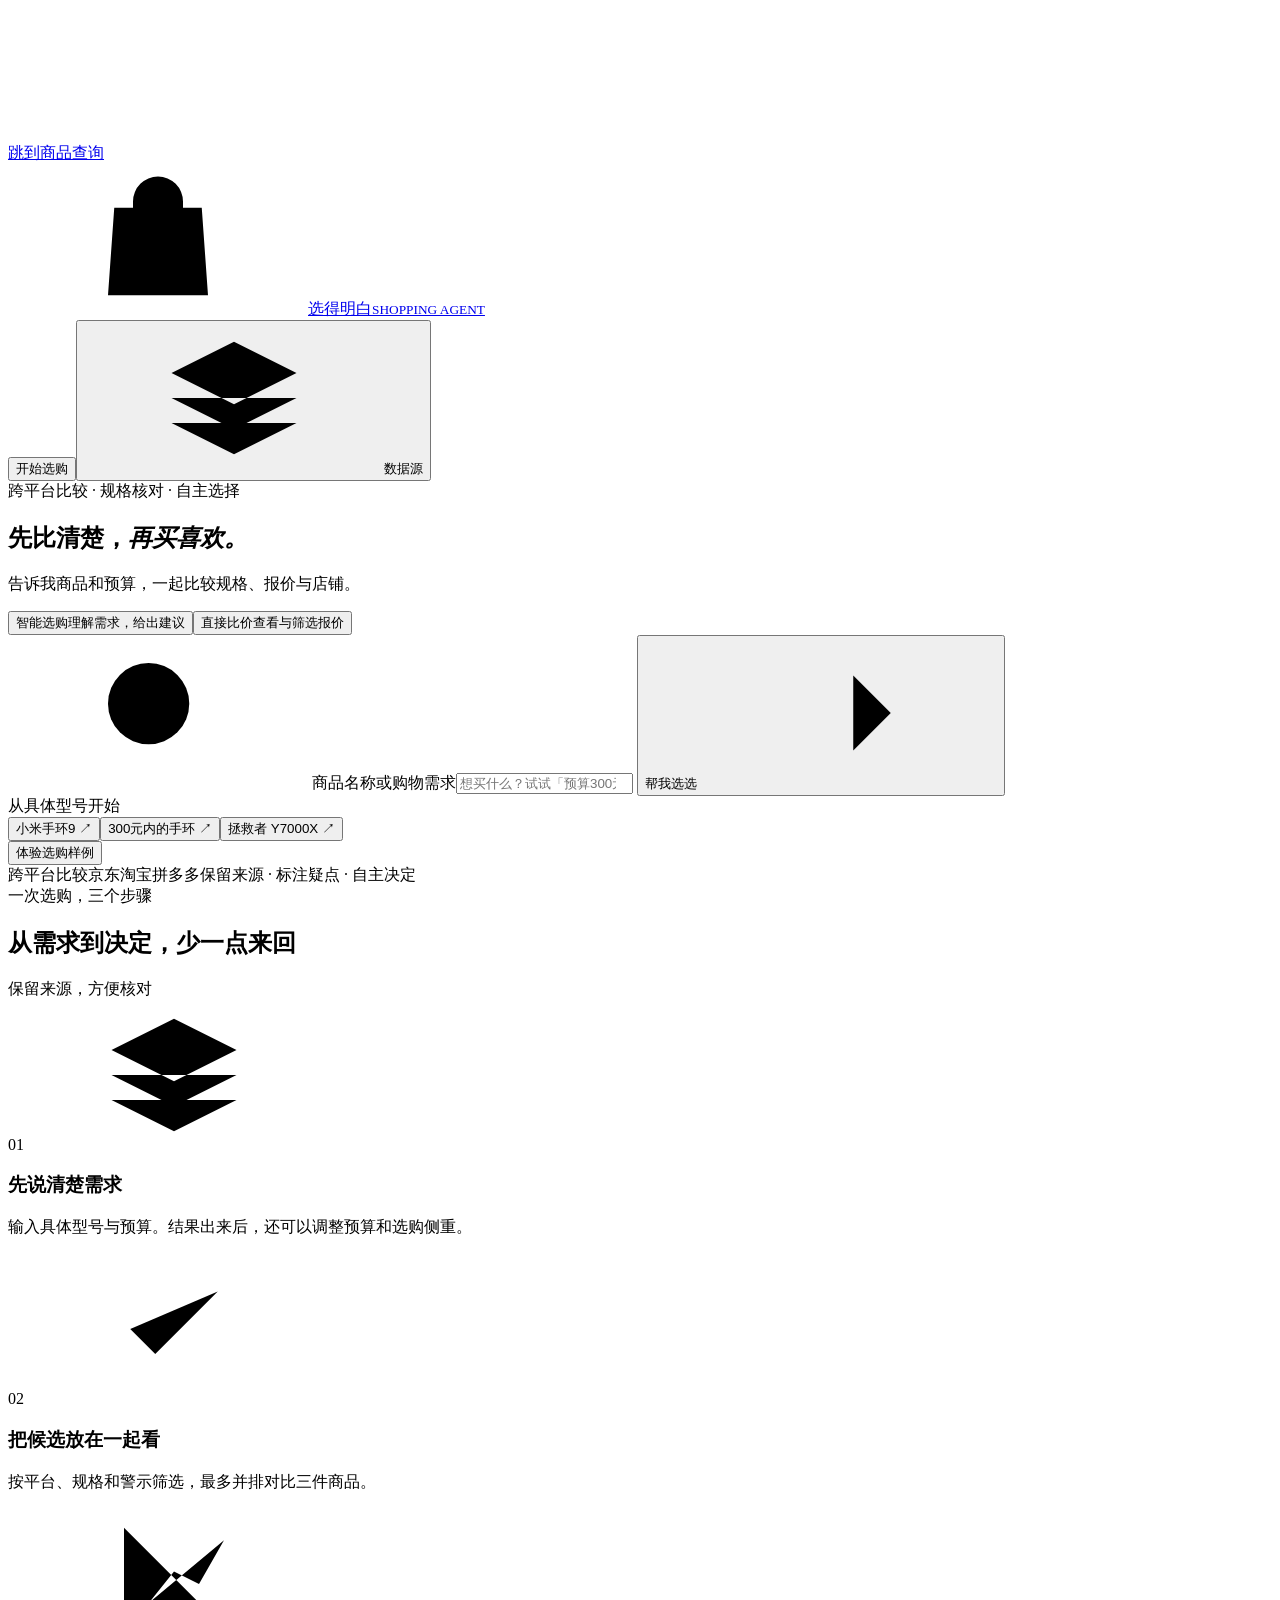
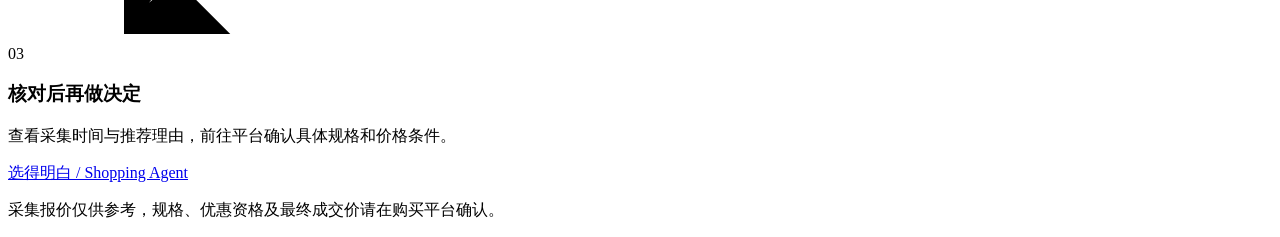
==== commit 10740ed0: "feat: 完善真实选购流程与前端体验 默认真实查询，显式区分固定样例、缓存与本次采集，避免即时样例结果被误认为实时数据。  - 增加真实节点 SSE 进度、协作停止、部分轨迹持久化与线程池执行 - " ====
--- a/backend/static/index.html
+++ b/backend/static/index.html
@@ -1,944 +1,65 @@
-<!DOCTYPE html>
+<!doctype html>
 <html lang="zh-CN">
 <head>
-<meta charset="UTF-8" />
-<meta name="viewport" content="width=device-width, initial-scale=1.0" />
-<title>shopping-agent 跨平台比价</title>
-<style>
-  :root {
-    --bg: #f6f7fb; --card: #fff; --text: #1a1f36; --muted: #8b91a5;
-    --jd: #e1251b; --jd-bg: #fff1f0; --taobao: #ff6a00; --taobao-bg: #fff7ec;
-    --pdd: #e02e24; --pdd-bg: #fff1f2; --accent: #4f6ef7; --accent-dark: #3b5bdb;
-  }
-  * { box-sizing: border-box; margin: 0; padding: 0; }
-  body {
-    font-family: -apple-system, "PingFang SC", "Microsoft YaHei", sans-serif;
-    background: var(--bg); color: var(--text); min-height: 100vh;
-  }
-  .container { max-width: 920px; margin: 0 auto; padding: 40px 20px 80px; }
-
-  /* 头部 */
-  .hero { text-align: center; margin-bottom: 28px; }
-  .hero h1 { font-size: 28px; letter-spacing: -0.5px; }
-  .hero h1 span { color: var(--accent); }
-  .hero p { color: var(--muted); font-size: 14px; margin-top: 6px; }
-
-  /* 模式切换 */
-  .mode-tabs { display: flex; gap: 4px; background: #eceff8; border-radius: 11px; padding: 4px; margin-bottom: 16px; width: fit-content; }
-  .mt-btn { border: none; background: transparent; padding: 8px 18px; font-size: 13.5px; border-radius: 8px; cursor: pointer; color: var(--muted); }
-  .mt-btn.on { background: #fff; color: var(--text); font-weight: 600; box-shadow: 0 1px 4px rgba(0,0,0,.08); }
-
-  /* Agent 回答 */
-  .agent-answer { margin-bottom: 20px; }
-  .aa-head { display: flex; gap: 12px; align-items: flex-start; }
-  .aa-avatar { font-size: 28px; background: #eef1fb; border-radius: 12px; width: 44px; height: 44px; display: flex; align-items: center; justify-content: center; flex-shrink: 0; }
-  .aa-bubble { background: var(--card); border-radius: 4px 16px 16px 16px; padding: 16px 18px; font-size: 14px; line-height: 1.7; box-shadow: 0 2px 10px rgba(26,31,54,.06); white-space: pre-wrap; }
-  .aa-meta { display: flex; gap: 8px; align-items: center; margin-top: 10px; padding-left: 56px; flex-wrap: wrap; }
-  .aa-link { font-size: 12.5px; color: var(--accent); cursor: pointer; }
-  .aa-link-strong {
-    color: var(--accent-dark); font-weight: 600; text-decoration: none;
-    border-bottom: 2px solid #adc6ff; word-break: break-all;
-  }
-  .aa-link-strong:hover { background: #f0f5ff; }
-
-  /* Agent 首选高亮卡 */
-  .top-pick {
-    display: flex; align-items: center; gap: 14px; margin: 14px 0 6px 56px;
-    background: linear-gradient(135deg, #fff, #f6f8ff); border: 2px solid var(--accent);
-    border-radius: 14px; padding: 14px 18px; box-shadow: 0 4px 16px rgba(79,110,247,.15);
-  }
-  .top-pick.jd { border-color: var(--jd); box-shadow: 0 4px 16px rgba(225,37,27,.15); }
-  .top-pick.taobao { border-color: var(--taobao); box-shadow: 0 4px 16px rgba(255,106,0,.15); }
-  .top-pick.pdd { border-color: var(--pdd); box-shadow: 0 4px 16px rgba(224,46,36,.15); }
-  .tp-left { flex: 1; min-width: 0; }
-  .tp-label { font-size: 12px; font-weight: 700; color: var(--accent-dark); margin-left: 6px; }
-  .top-pick.jd .tp-label { color: var(--jd); }
-  .top-pick.taobao .tp-label { color: var(--taobao); }
-  .top-pick.pdd .tp-label { color: var(--pdd); }
-  .tp-shop { font-size: 12px; color: var(--muted); margin-top: 4px; }
-  .tp-price { color: #cf1322; font-size: 26px; font-weight: 700; font-variant-numeric: tabular-nums; }
-  .tp-price .yen { font-size: 15px; }
-  .tp-buy {
-    padding: 10px 22px; border-radius: 10px; font-size: 14px; font-weight: 700; color: #fff;
-    text-decoration: none; background: linear-gradient(135deg, var(--accent), var(--accent-dark));
-    box-shadow: 0 2px 8px rgba(79,110,247,.3);
-  }
-  .tp-buy:hover { opacity: .88; }
-
-  /* Trace 时间线 */
-  .trace-panel { background: var(--card); border-radius: 14px; padding: 18px; margin-bottom: 20px; box-shadow: 0 1px 4px rgba(26,31,54,.05); }
-  .tp-title { font-size: 14px; font-weight: 600; margin-bottom: 14px; }
-  .tp-steps { display: flex; flex-direction: column; }
-  .tp-step { display: flex; gap: 12px; }
-  .tp-rail { display: flex; flex-direction: column; align-items: center; width: 34px; flex-shrink: 0; }
-  .tp-icon { width: 34px; height: 34px; background: #eef1fb; border-radius: 10px; display: flex; align-items: center; justify-content: center; font-size: 16px; }
-  .tp-line { width: 2px; flex: 1; background: #dfe3ee; min-height: 14px; margin: 4px 0; }
-  .tp-body { flex: 1; padding-bottom: 18px; min-width: 0; }
-  .tp-head { display: flex; justify-content: space-between; align-items: baseline; }
-  .tp-head b { font-size: 13.5px; }
-  .tp-time { font-size: 11px; color: var(--muted); font-variant-numeric: tabular-nums; }
-  .tp-desc { font-size: 12px; color: var(--muted); margin: 2px 0 8px; }
-  .tp-io { font-size: 12px; margin: 2px 0; color: #5c6274; word-break: break-all; }
-  .tp-io .tp-in, .tp-io .tp-out { display: inline-block; font-size: 10px; padding: 1px 6px; border-radius: 4px; margin-right: 6px; font-weight: 600; }
-  .tp-io .tp-in { background: #f0f5ff; color: #1d39c4; }
-  .tp-io .tp-out { background: #f6ffed; color: #389e0d; }
-  .tp-detail summary { font-size: 11.5px; color: var(--muted); cursor: pointer; margin-top: 4px; }
-  .tp-detail pre { font-size: 11px; background: #f6f7fb; border-radius: 8px; padding: 10px; margin-top: 6px; overflow-x: auto; white-space: pre-wrap; word-break: break-all; max-height: 260px; overflow-y: auto; }
-
-  /* 搜索 */
-  .search-bar {
-    display: flex; gap: 10px; margin-bottom: 20px;
-    background: var(--card); padding: 10px; border-radius: 16px;
-    box-shadow: 0 4px 20px rgba(26,31,54,.06);
-  }
-  .search-bar input {
-    flex: 1; padding: 12px 18px; font-size: 15px; border: none;
-    border-radius: 10px; outline: none; background: #f6f7fb;
-  }
-  .search-bar input:focus { background: #eef1fb; }
-  .search-bar button {
-    padding: 12px 32px; font-size: 15px; font-weight: 600; border: none;
-    border-radius: 10px; background: linear-gradient(135deg, var(--accent), var(--accent-dark));
-    color: #fff; cursor: pointer; transition: opacity .15s;
-  }
-  .search-bar button:hover { opacity: .9; }
-  .search-bar button:disabled { opacity: .5; cursor: not-allowed; }
-
-  /* 平台摘要 */
-  .platform-summary {
-    display: grid; grid-template-columns: repeat(3, 1fr); gap: 12px; margin-bottom: 24px;
-  }
-  .p-card {
-    background: var(--card); border-radius: 14px; padding: 16px;
-    box-shadow: 0 2px 10px rgba(26,31,54,.04); position: relative; overflow: hidden;
-  }
-  .p-card::before { content: ""; position: absolute; top: 0; left: 0; right: 0; height: 3px; }
-  .p-card.jd::before { background: var(--jd); }
-  .p-card.taobao::before { background: var(--taobao); }
-  .p-card.pdd::before { background: var(--pdd); }
-  .p-name { font-size: 13px; font-weight: 600; margin-bottom: 8px; display: flex; align-items: center; gap: 6px; }
-  .p-dot { width: 8px; height: 8px; border-radius: 50%; }
-  .jd .p-dot { background: var(--jd); }
-  .taobao .p-dot { background: var(--taobao); }
-  .pdd .p-dot { background: var(--pdd); }
-  .p-min { font-size: 24px; font-weight: 700; color: #cf1322; }
-  .p-min .yen { font-size: 14px; }
-  .p-sub { font-size: 12px; color: var(--muted); margin-top: 4px; }
-  .p-cheapest { outline: 2px solid #ffa39e; }
-  .best-flag {
-    position: absolute; top: 10px; right: 10px; font-size: 11px; padding: 2px 8px;
-    border-radius: 999px; background: #fff1f0; color: #cf1322; border: 1px solid #ffa39e;
-  }
-  .agent-summary-head { font-size: 12.5px; color: var(--muted); line-height: 1.6; margin-bottom: 10px; }
-  .agent-summary-head strong { color: #4a5069; font-weight: 600; }
-  .p-name .p-kind { margin-left: auto; font-size: 10.5px; font-weight: 600; color: var(--accent-dark); }
-  .p-title {
-    font-size: 12.5px; line-height: 1.4; margin-top: 6px; color: #5c6274;
-    display: -webkit-box; -webkit-line-clamp: 2; -webkit-box-orient: vertical; overflow: hidden;
-  }
-  .p-why { font-size: 11.5px; color: var(--muted); margin-top: 4px; overflow: hidden; text-overflow: ellipsis; white-space: nowrap; }
-
-  /* 工具行 */
-  .toolbar { display: flex; justify-content: space-between; align-items: center; margin-bottom: 14px; }
-  .toolbar .count { font-size: 13px; color: var(--muted); }
-  .tabs { display: flex; gap: 4px; background: #eceff8; border-radius: 9px; padding: 3px; }
-  .tabs button {
-    border: none; background: transparent; padding: 6px 14px; font-size: 13px;
-    border-radius: 7px; cursor: pointer; color: var(--muted);
-  }
-  .tabs button.on { background: #fff; color: var(--text); font-weight: 600; box-shadow: 0 1px 4px rgba(0,0,0,.08); }
-
-  /* 通知条 */
-  .notice {
-    background: #fffbe6; border: 1px solid #ffe58f; color: #ad6800;
-    border-radius: 10px; padding: 10px 14px; font-size: 13px; margin-bottom: 14px;
-  }
-  .notice.err { background: #fff1f0; border-color: #ffa39e; color: #cf1322; }
-
-  /* 结果卡片 */
-  .card {
-    position: relative; background: var(--card); border-radius: 14px; padding: 16px; margin-bottom: 10px;
-    display: flex; gap: 14px; align-items: stretch;
-    box-shadow: 0 1px 4px rgba(26,31,54,.05); transition: box-shadow .15s, transform .15s;
-  }
-
-  /* AI 排名徽章：左上角悬浮 */
-  .rank-badge {
-    position: absolute; top: -8px; left: -8px; z-index: 2;
-    background: #5c6274; color: #fff; font-size: 12px; font-weight: 700;
-    padding: 3px 10px; border-radius: 999px; box-shadow: 0 2px 6px rgba(0,0,0,.18);
-  }
-  .rank-badge.first { background: linear-gradient(135deg, #cf1322, #a8071a); }
-
-  /* 综合分值环 */
-  .score-ring {
-    display: flex; flex-direction: column; align-items: center; justify-content: center;
-    width: 64px; flex-shrink: 0; border-radius: 14px; padding: 8px 4px;
-    border: 2px solid; background: #fff;
-  }
-  .score-ring.high { border-color: #389e0d; background: #f6ffed; }
-  .score-ring.mid { border-color: #d4b106; background: #fffbe6; }
-  .score-ring.low { border-color: #d9d9d9; background: #fafafa; }
-  .score-num { font-size: 22px; font-weight: 800; font-variant-numeric: tabular-nums; line-height: 1.1; }
-  .score-ring.high .score-num { color: #389e0d; }
-  .score-ring.mid .score-num { color: #d48806; }
-  .score-ring.low .score-num { color: #8b91a5; }
-  .score-unit { font-size: 10px; color: var(--muted); margin-top: 1px; }
-  .card:hover { box-shadow: 0 6px 20px rgba(26,31,54,.1); transform: translateY(-1px); }
-  .card.is-best { border: 1.5px solid #ffa39e; }
-  .card img {
-    width: 84px; height: 84px; object-fit: cover; border-radius: 10px;
-    background: #f2f3f7; flex-shrink: 0;
-  }
-  .card .info { flex: 1; min-width: 0; display: flex; flex-direction: column; }
-  .card .title {
-    font-size: 14px; line-height: 1.45; max-height: 42px; overflow: hidden;
-    margin-bottom: 8px; flex: 1;
-  }
-  .tags { display: flex; flex-wrap: wrap; gap: 6px; align-items: center; }
-  .tag {
-    font-size: 11px; padding: 2px 8px; border-radius: 6px; font-weight: 500;
-    border: 1px solid transparent; white-space: nowrap;
-  }
-  .tag.jd { background: var(--jd-bg); color: var(--jd); border-color: #ffccc7; }
-  .tag.taobao { background: var(--taobao-bg); color: var(--taobao); border-color: #ffd591; }
-  .tag.pdd { background: var(--pdd-bg); color: var(--pdd); border-color: #ffccc7; }
-  .tag.self { background: #f0f5ff; color: #1d39c4; border-color: #adc6ff; }
-  .tag.flagship { background: #f6ffed; color: #389e0d; border-color: #b7eb8f; }
-  .tag.subsidy { background: #fff0f6; color: #c41d7f; border-color: #ffadd2; }
-  .tag.coupon { background: #fff1f0; color: #cf1322; border-color: #ffa39e; }
-  .tag.sales { background: #f5f5f5; color: #8b91a5; border-color: #e3e5ec; }
-  .tag.best { background: #cf1322; color: #fff; }
-  .tag.ai { background: #f9f0ff; color: #531dab; border-color: #d3adf7; }
-  .fb-btn {
-    margin-top: 6px; border: none; background: transparent; color: #b3b8c8;
-    font-size: 11px; cursor: pointer; padding: 0; text-decoration: underline dotted;
-  }
-  .fb-btn:hover { color: #cf1322; }
-  .shop { color: var(--muted); font-size: 12px; }
-
-  .price-box { text-align: right; flex-shrink: 0; display: flex; flex-direction: column; justify-content: center; }
-  .price { color: #cf1322; font-size: 22px; font-weight: 700; font-variant-numeric: tabular-nums; }
-  .price .yen { font-size: 14px; }
-  .origin { color: #c6cad8; font-size: 12px; text-decoration: line-through; }
-  .buy {
-    margin-top: 8px; text-align: center; font-size: 12px; font-weight: 600; color: #fff;
-    text-decoration: none; border-radius: 8px; padding: 6px 14px;
-    background: linear-gradient(135deg, var(--accent), var(--accent-dark));
-  }
-  .buy:hover { opacity: .9; }
-
-  /* 分组标题 */
-  .group-title {
-    display: flex; align-items: center; gap: 8px; margin: 22px 0 10px;
-    font-size: 15px; font-weight: 600;
-  }
-  .group-title::after { content: ""; flex: 1; height: 1px; background: #e3e5ec; }
-
-  /* 平台筛选 */
-  .platform-filter { display: flex; gap: 8px; margin-bottom: 16px; flex-wrap: wrap; }
-  .pf-btn {
-    border: 1px solid #e3e5ec; background: var(--card); color: #5c6274;
-    padding: 6px 16px; font-size: 13px; border-radius: 999px; cursor: pointer;
-    transition: all .15s;
-  }
-  .pf-btn:hover { border-color: #c4c9d9; }
-  .pf-btn.on { background: #1a1f36; color: #fff; border-color: #1a1f36; font-weight: 600; }
-  .pf-btn.on.pf-jd { background: var(--jd); border-color: var(--jd); }
-  .pf-btn.on.pf-taobao { background: var(--taobao); border-color: var(--taobao); }
-  .pf-btn.on.pf-pdd { background: var(--pdd); border-color: var(--pdd); }
-  .pf-btn.spec.on { background: #531dab; border-color: #531dab; }
-  .pf-n { opacity: .7; font-size: 11px; margin-left: 2px; }
-
-  /* 价格滑块：双滑杆区间选择 */
-  .price-slider {
-    display: flex; align-items: center; gap: 10px; margin-bottom: 14px;
-  }
-  .ps-label { font-size: 12px; color: var(--muted); flex-shrink: 0; }
-  .ps-vals { font-size: 13px; font-weight: 600; color: #cf1322; font-variant-numeric: tabular-nums; flex-shrink: 0; }
-  .ps-vals .sep { color: var(--muted); font-weight: 400; margin: 0 3px; }
-  .ps-track {
-    position: relative; flex: 1; height: 28px; min-width: 180px; max-width: 340px;
-    display: flex; align-items: center;
-  }
-  .ps-rail {
-    position: absolute; left: 0; right: 0; height: 4px; border-radius: 2px; background: #e3e5ec;
-  }
-  .ps-fill {
-    position: absolute; height: 4px; border-radius: 2px;
-    background: linear-gradient(90deg, var(--accent), var(--accent-dark)); pointer-events: none;
-  }
-  .ps-thumb {
-    position: absolute; width: 18px; height: 18px; border-radius: 50%; background: #fff;
-    border: 2.5px solid var(--accent); box-shadow: 0 1px 5px rgba(79,110,247,.35);
-    cursor: grab; z-index: 2; transition: transform .1s; touch-action: none;
-  }
-  .ps-thumb:hover { transform: scale(1.15); }
-  .ps-thumb:active { cursor: grabbing; transform: scale(1.25); }
-
-  /* 排除标签（软规则警示） */
-  .pf-btn.warn { border-color: #ffd591; color: #ad6800; background: #fffbe6; }
-  .pf-btn.warn.excluded { background: #f5f5f5; color: #8b91a5; text-decoration: line-through; border-color: #d9d9d9; }
-  .tag.warn { background: #fffbe6; color: #ad6800; border: 1px solid #ffd591; }
-
-  /* 已过滤区 */
-  .filtered-block { margin-top: 32px; }
-  .filtered-toggle {
-    width: 100%; display: flex; justify-content: space-between; align-items: center;
-    background: var(--card); border: none; border-radius: 12px; padding: 14px 18px;
-    font-size: 13px; color: var(--muted); cursor: pointer;
-    box-shadow: 0 1px 4px rgba(26,31,54,.05);
-  }
-  .filtered-toggle .arrow { transition: transform .2s; }
-  .filtered-toggle.open .arrow { transform: rotate(180deg); }
-  .filtered-list { display: none; margin-top: 10px; }
-  .filtered-list.show { display: block; }
-  .filtered-item {
-    display: flex; gap: 12px; align-items: center; background: var(--card);
-    border-radius: 10px; padding: 10px 14px; margin-bottom: 6px; opacity: .75;
-  }
-  .filtered-item .f-title { flex: 1; font-size: 13px; color: #5c6274; overflow: hidden; white-space: nowrap; text-overflow: ellipsis; }
-  .filtered-item .f-price { font-size: 13px; color: #8b91a5; }
-  .tag.reason { background: #f5f5f5; color: #5c6274; border-color: #e3e5ec; }
-
-  .empty { text-align: center; color: var(--muted); padding: 70px 0; font-size: 14px; }
-  .skel { height: 90px; border-radius: 14px; margin-bottom: 10px; background: linear-gradient(90deg,#eee 25%,#f5f5f5 50%,#eee 75%); background-size: 200% 100%; animation: shimmer 1.2s infinite; }
-  @keyframes shimmer { to { background-position: -200% 0; } }
-</style>
+  <meta charset="UTF-8">
+  <meta name="viewport" content="width=device-width, initial-scale=1">
+  <meta name="theme-color" content="#175b46">
+  <meta name="description" content="比较京东、淘宝、拼多多的商品报价，把规格、价格与推荐依据看清楚。">
+  <title>选得明白 · Shopping Agent</title>
+  <link rel="icon" href="/favicon.svg" type="image/svg+xml">
+  <link rel="stylesheet" href="/styles.css?v=20261016-progress-svg">
+  <script type="module" src="/app.js?v=20261016-progress-svg"></script>
 </head>
 <body>
-<div class="container">
-  <div class="hero">
-    <h1>shopping<span>-agent</span></h1>
-    <p>京东 · 淘宝 · 拼多多 一次性比价，自动标注二手 / 杂牌 / 配件（可一键排除）</p>
-  </div>
-
-  <div class="mode-tabs">
-    <button class="mt-btn on" id="mode-agent" onclick="setMode('agent')">Agent 决策 🤖</button>
-    <button class="mt-btn" id="mode-compare" onclick="setMode('compare')">直接比价</button>
-  </div>
-
-  <div class="search-bar">
-    <input id="q" placeholder="输入商品名或需求，例如：小米手环9 / 预算300买什么手环" />
-    <button id="btn">问 Agent</button>
-  </div>
-
-  <div id="agent-answer"></div>
-  <div id="trace-panel"></div>
-  <div id="summary"></div>
-  <div id="notice"></div>
-  <div id="toolbar"></div>
-  <div id="results"></div>
-  <div id="filtered"></div>
-</div>
-
-<script>
-const $ = (s) => document.querySelector(s);
-const PLATFORM = {
-  jd:     { name: "京东",   cls: "jd" },
-  taobao: { name: "淘宝",   cls: "taobao" },
-  pdd:    { name: "拼多多", cls: "pdd" },
-};
-let sortMode = "ai"; // price | ai
-let aiRank = null; // {items: [{index, score, reason}], summary}
-let platformFilter = "all"; // all | jd | taobao | pdd
-let specFilter = "all"; // all | 规格名
-let lastSpecs = {}; // {规格名: [platform_id...]}
-let excludedTags = new Set(); // 被排除的标签（疑似二手/价格异常/销量过低）
-let priceRange = [null, null]; // 价格区间 [min, max]，null 为不限
-let mode = "agent"; // compare | agent
-
-window.setMode = (m) => {
-  mode = m;
-  document.querySelectorAll(".mt-btn").forEach((b) => b.classList.toggle("on", b.id === `mode-${m}`));
-  $("#btn").textContent = m === "agent" ? "问 Agent" : "比价";
-  if (m === "compare") {
-    $("#agent-answer").innerHTML = "";
-    $("#trace-panel").innerHTML = "";
-  }
-};
-
-$("#btn").addEventListener("click", search);
-$("#q").addEventListener("keydown", (e) => { if (e.key === "Enter") search(); });
-
-async function runAgent(q) {
-  const btn = $("#btn");
-  btn.disabled = true; btn.textContent = "Agent 思考中…";
-  ["#agent-answer", "#trace-panel", "#summary", "#notice", "#toolbar", "#filtered"].forEach(
-    (s) => ($(s).innerHTML = "")
-  );
-  $("#results").innerHTML = '<div class="skel"></div><div class="skel"></div>';
-  try {
-    const resp = await fetch("/api/chat", {
-      method: "POST",
-      headers: { "Content-Type": "application/json" },
-      body: JSON.stringify({ query: q }),
-    });
-    if (!resp.ok) {
-      const err = await resp.json().catch(() => ({}));
-      throw new Error(err.detail || `HTTP ${resp.status}`);
-    }
-    const d = await resp.json();
-    // agent 决策与综合推荐同源：直接复用 decide 节点的排序
-    if (d.rank_items && d.rank_items.length) {
-      aiRank = { items: d.rank_items, summary: d.decision?.reason || "" };
-      sortMode = "ai";
-    }
-    renderAgentAnswer(d);
-    renderTrace(d.trace || []);
-    renderErrors(d.errors);
-    renderAgentSummary(d.offers, d.rank_items);
-    renderToolbar(d);
-    renderResults(d.offers);
-    window.__lastData = d;
-    window.__lastQuery = q;
-  } catch (err) {
-    $("#results").innerHTML = `<div class="empty">Agent 执行失败：${escapeHtml(err.message)}</div>`;
-  } finally {
-    btn.disabled = false; btn.textContent = "问 Agent";
-  }
-}
-
-function renderAgentAnswer(d) {
-  const dec = d.decision || {};
-  const conf = dec.confidence != null ? `<span class="tag sales">置信度 ${dec.confidence}</span>` : "";
-  const tp = d.top_pick;
-  let topCard = "";
-  if (tp) {
-    const p = PLATFORM[tp.platform] || {};
-    topCard = `
-    <div class="top-pick ${p.cls || ""}">
-      <div class="tp-left">
-        <span class="tag ${p.cls}">${p.name || tp.platform}</span>
-        <span class="tp-label">Agent 首选</span>
-        <div class="tp-shop">${escapeHtml(tp.shop || "")}</div>
+  <a class="skip-link" href="#query">跳到商品查询</a>
+  <svg class="sprite" aria-hidden="true" xmlns="http://www.w3.org/2000/svg">
+    <symbol id="i-search" viewBox="0 0 24 24"><circle cx="10.5" cy="10.5" r="6.5"/><path d="m16 16 4.5 4.5"/></symbol>
+    <symbol id="i-arrow" viewBox="0 0 24 24"><path d="M5 12h14M13 6l6 6-6 6"/></symbol>
+    <symbol id="i-check" viewBox="0 0 24 24"><path d="m5 12 4 4L19 6"/></symbol>
+    <symbol id="i-layers" viewBox="0 0 24 24"><path d="m12 3 10 5-10 5L2 8l10-5ZM2 12l10 5 10-5M2 16l10 5 10-5"/></symbol>
+    <symbol id="i-chart" viewBox="0 0 24 24"><path d="M4 3v17h17M8 15l4-5 4 2 4-7"/></symbol>
+    <symbol id="i-clock" viewBox="0 0 24 24"><circle cx="12" cy="12" r="9"/><path d="M12 7v5l3 2"/></symbol>
+    <symbol id="i-bag" viewBox="0 0 24 24"><path d="M5 7h14l1 14H4L5 7ZM8 8V6a4 4 0 0 1 8 0v2"/><path d="m9 14 2 2 4-4"/></symbol>
+    <symbol id="i-external" viewBox="0 0 24 24"><path d="M14 3h7v7M21 3 10 14M10 3H4v17h17v-6"/></symbol>
+    <symbol id="i-close" viewBox="0 0 24 24"><path d="m6 6 12 12M18 6 6 18"/></symbol>
+  </svg>
+  <header class="site-header">
+    <a href="/" class="brand" aria-label="选得明白 首页"><span class="brand-mark"><svg class="icon"><use href="#i-bag"/></svg></span><span>选得明白<small>SHOPPING AGENT</small></span></a>
+    <nav class="header-right" aria-label="页面导航"><button type="button" class="nav-button" data-action="focus-search">开始选购</button><button id="connection" class="connection" type="button" aria-label="查看数据源"><svg class="icon" aria-hidden="true"><use href="#i-layers"/></svg><span>数据源</span></button></nav>
+  </header>
+  <main>
+    <section class="hero" aria-labelledby="hero-title">
+      <div class="eyebrow"><span></span> 跨平台比较 · 规格核对 · 自主选择</div>
+      <h1 id="hero-title">先比清楚，<em>再买喜欢。</em></h1>
+      <p class="hero-description">告诉我商品和预算，一起比较规格、报价与店铺。</p>
+      <div class="search-shell">
+        <div class="search-modes" role="group" aria-label="查询模式"><button type="button" data-mode="agent" class="selected" aria-pressed="true">智能选购<span>理解需求，给出建议</span></button><button type="button" data-mode="compare" aria-pressed="false">直接比价<span>查看与筛选报价</span></button></div>
+        <form id="search-form" class="search-form">
+          <svg class="icon"><use href="#i-search"/></svg>
+          <label class="sr-only" for="query">商品名称或购物需求</label><input id="query" type="search" placeholder="想买什么？试试「预算300元，买小米手环9」" maxlength="500" required autocomplete="off">
+          <button id="search-submit" class="button primary" type="submit">帮我选选<svg class="icon"><use href="#i-arrow"/></svg></button>
+        </form>
+        <div class="search-bottom"><span>从具体型号开始</span><div class="examples"><button type="button" data-example="小米手环9">小米手环9 ↗</button><button type="button" data-example="预算300元买小米手环9">300元内的手环 ↗</button><button type="button" data-example="拯救者Y7000X">拯救者 Y7000X ↗</button></div><button type="button" class="sample-link" data-action="sample">体验选购样例</button></div>
       </div>
-      <div class="tp-price"><span class="yen">¥</span>${tp.price.toFixed(2)}</div>
-      ${tp.url ? `<a class="tp-buy" href="${tp.url}" target="_blank" rel="noopener">立即查看 ↗</a>` : ""}
-    </div>`;
-  }
-  $("#agent-answer").innerHTML = `
-    <div class="agent-answer">
-      <div class="aa-head">
-        <span class="aa-avatar">🤖</span>
-        <div class="aa-bubble">${linkify(escapeHtml(d.recommendation || "无建议")).replace(/\n/g, "<br>")}</div>
-      </div>
-      ${topCard}
-      <div class="aa-meta">${conf}
-        <span class="tag sales">trace ${d.trace_id}</span>
-        <a href="javascript:void(0)" onclick="toggleTrace()" id="trace-toggle" class="aa-link">展开执行轨迹 ▾</a>
-      </div>
-    </div>`;
-}
-
-const NODE_INFO = {
-  intent:     { name: "意图理解", icon: "🧠", desc: "从自然语言提取商品词 / 预算 / 偏好" },
-  research:   { name: "跨平台采集", icon: "🔎", desc: "三平台搜索真实报价" },
-  match:      { name: "同款过滤", icon: "🧹", desc: "标注二手 / 杂牌 / 配件 / 低销量（软标签）" },
-  decide:     { name: "购买决策", icon: "⚖️", desc: "综合价格 / 可信度 / 预算判断" },
-  recommend:  { name: "生成建议", icon: "💡", desc: "汇总首选与价格分布" },
-};
-
-function renderTrace(steps) {
-  if (!steps.length) return;
-  $("#trace-panel").innerHTML = `
-    <div class="trace-panel" id="trace-inner" style="display:none">
-      <div class="tp-title">执行轨迹（${steps.length} 步）</div>
-      <div class="tp-steps">
-        ${steps.map((s, i) => {
-          const info = NODE_INFO[s.node] || { name: s.node, icon: "•", desc: "" };
-          return `
-          <div class="tp-step">
-            <div class="tp-rail"><span class="tp-icon">${info.icon}</span>${i < steps.length - 1 ? '<span class="tp-line"></span>' : ""}</div>
-            <div class="tp-body">
-              <div class="tp-head"><b>${info.name}</b><span class="tp-time">${(s.ts || "").slice(11, 19)}</span></div>
-              <div class="tp-desc">${info.desc}</div>
-              <div class="tp-io"><span class="tp-in">in</span> ${escapeHtml(String(s.input).slice(0, 90))}</div>
-              <div class="tp-io"><span class="tp-out">out</span> ${escapeHtml(String(s.output).slice(0, 110))}</div>
-              ${s.detail ? `<details class="tp-detail"><summary>原始输出</summary><pre>${escapeHtml(s.detail)}</pre></details>` : ""}
-            </div>
-          </div>`;
-        }).join("")}
-      </div>
-    </div>`;
-}
-window.toggleTrace = () => {
-  const el = document.getElementById("trace-inner");
-  if (!el) return;
-  const showing = el.style.display !== "none";
-  el.style.display = showing ? "none" : "";
-  const t = document.getElementById("trace-toggle");
-  if (t) t.textContent = showing ? "展开执行轨迹 ▾" : "收起执行轨迹 ▴";
-};
-
-async function search() {
-  let q = $("#q").value.trim();
-  if (!q) { $("#q").value = q = "小米手环9"; }
-  if (mode === "agent") return runAgent(q);
-  const btn = $("#btn");
-  btn.disabled = true; btn.textContent = "比价中…";
-  ["#summary", "#notice", "#toolbar"].forEach((s) => $(s).innerHTML = "");
-  $("#filtered").innerHTML = "";
-  aiRank = null;
-  sortMode = "price";
-  platformFilter = "all";
-  specFilter = "all";
-  excludedTags = new Set();
-  priceRange = [null, null];
-  window.__lastQuery = q;
-  $("#results").innerHTML = '<div class="skel"></div><div class="skel"></div><div class="skel"></div>';
-  try {
-    const resp = await fetch("/api/query", {
-      method: "POST",
-      headers: { "Content-Type": "application/json" },
-      body: JSON.stringify({ query: q }),
-    });
-    if (!resp.ok) throw new Error(`HTTP ${resp.status}`);
-    render(await resp.json());
-  } catch (err) {
-    $("#results").innerHTML = `<div class="empty">查询失败：${err.message}</div>`;
-  } finally {
-    btn.disabled = false; btn.textContent = "比价";
-  }
-}
-
-/* 标签推导：从 shop / title 提取品质标签 */
-function tagsOf(o, isBest) {
-  const tags = [];
-  const p = PLATFORM[o.platform];
-  if (p) tags.push(`<span class="tag ${p.cls}">${p.name}</span>`);
-  const shop = o.shop || "";
-  const title = o.title || "";
-  if (/京东自营|自营/.test(shop)) tags.push(`<span class="tag self">自营 · 品质保障</span>`);
-  if (/旗舰店/.test(shop)) tags.push(`<span class="tag flagship">旗舰店 · 官方正品</span>`);
-  if (/百亿补贴/.test(title + shop)) tags.push(`<span class="tag subsidy">百亿补贴</span>`);
-  if (o.coupon) tags.push(`<span class="tag coupon">券 ¥${o.coupon}</span>`);
-  if (isBest) tags.push(`<span class="tag best">全场最低</span>`);
-  // 销量优先用后端结构化字段（webbridge / 联盟 API 解析值），文本正则兜底
-  const sales = o.sales != null ? `已售 ${fmtSales(o.sales)} 件` : extractSales(title, shop);
-  if (sales) tags.push(`<span class="tag sales">${sales}</span>`);
-  return tags.join("");
-}
-
-function fmtSales(n) {
-  if (n >= 100000000) return (n / 100000000).toFixed(1).replace(/\.0$/, "") + "亿";
-  if (n >= 10000) return (n / 10000).toFixed(1).replace(/\.0$/, "") + "万";
-  return String(n);
-}
-
-function extractSales(title, shop) {
-  const m = (shop + " " + title).match(/(已售|总售|付款)[\s]*([\d.,]+\s*[万亿千百]*)\+?(人|件)?/);
-  if (m) return `${m[1]}${m[2]}${m[3] || ""}`;
-  const m2 = (shop + " " + title).match(/([\d.,]+)\s*([万千百])?\+?\s*(人付款|人收货|件)/);
-  if (m2) return `${m2[1]}${m2[2] || ""}+ ${m2[3]}`;
-  return null;
-}
-
-function render(data) {
-  window.__lastData = data;
-  renderErrors(data.errors);
-  renderPriceSummary(data.offers);
-  renderToolbar(data);
-  renderResults(data.offers);
-  renderFiltered(data.removed_offers || [], data.filter_stats);
-}
-
-function renderErrors(errors) {
-  const VERIFY_URLS = {
-    jd: "https://search.jd.com/",
-    taobao: "https://s.taobao.com/",
-    pdd: "https://mobile.yangkeduo.com/",
-  };
-  const parts = [];
-  const verifyList = [];
-  for (const [p, e] of Object.entries(errors || {})) {
-    const msg = String(e);
-    if (msg.includes("NEED_MANUAL_VERIFY")) {
-      verifyList.push(p);
-    } else {
-      parts.push(`${PLATFORM[p]?.name || p}：${msg.slice(0, 60)}`);
-    }
-  }
-  let html = "";
-  if (parts.length) html += `<div class="notice err">部分平台查询失败 — ${parts.join("；")}</div>`;
-  if (verifyList.length) {
-    const names = verifyList.map((p) => PLATFORM[p]?.name || p).join("、");
-    const links = verifyList.map((p) =>
-      `<a href="${VERIFY_URLS[p]}" target="_blank" rel="noopener" style="color:#1d39c4;font-weight:600">去${PLATFORM[p]?.name || p}验证 ↗</a>`
-    ).join("　");
-    html += `<div class="notice err">🔒 ${names}需要人工验证（滑块）— 请在打开的页面完成验证后，
-      <a href="javascript:void(0)" onclick="retryAfterVerify()" style="color:#1d39c4;font-weight:600">点此重新比价</a>　${links}</div>`;
-  }
-  if (html) $("#notice").innerHTML = html;
-}
-
-window.retryAfterVerify = () => {
-  // 清缓存重搜：验证完成后拿到新数据
-  $("#q").value = window.__lastQuery || $("#q").value;
-  search();
-};
-
-/* 直接比价模式：三平台各自的最低到手价 */
-function renderPriceSummary(offers) {
-  const by = {};
-  offers.forEach((o) => (by[o.platform] ??= []).push(o));
-  const mins = Object.entries(by).map(([p, list]) => ({ p, min: Math.min(...list.map((o) => o.price)), n: list.length }));
-  if (!mins.length) return;
-  const best = Math.min(...mins.map((m) => m.min));
-  $("#summary").innerHTML = `<div class="platform-summary">${mins.map((m) => `
-    <div class="p-card ${PLATFORM[m.p].cls} ${m.min === best ? "p-cheapest" : ""}">
-      ${m.min === best ? '<span class="best-flag">全网最低</span>' : ""}
-      <div class="p-name"><span class="p-dot"></span>${PLATFORM[m.p].name}</div>
-      <div class="p-min"><span class="yen">¥</span>${m.min.toFixed(2)}</div>
-      <div class="p-sub">${m.n} 条同款报价 · 最低到手价</div>
-    </div>`).join("")}</div>`;
-}
-
-/* Agent 决策模式：三平台各自「综合最值得买」的一条（来自 decide 节点排序，非该平台最低价） */
-function renderAgentSummary(offers, rankItems) {
-  if (!offers.length) return;
-  const meta = new Map();
-  (rankItems || []).forEach((it, i) => meta.set(it.index, { rank: i + 1, score: it.score, reason: it.reason }));
-  const counts = {};
-  offers.forEach((o) => (counts[o.platform] = (counts[o.platform] || 0) + 1));
-  // 每个平台取综合排名最靠前（rank 最小）的一条
-  const picked = {};
-  offers.forEach((o, idx) => {
-    const it = meta.get(idx);
-    const rank = it ? it.rank : Infinity;
-    if (!picked[o.platform] || rank < picked[o.platform].rank) {
-      picked[o.platform] = { o, rank, score: it?.score, reason: it?.reason };
-    }
-  });
-  const list = Object.values(picked).sort((a, b) => a.rank - b.rank);
-  if (!list.length) return;
-  const topRank = list[0].rank;
-  $("#summary").innerHTML = `
-    <div class="agent-summary-head">
-      各平台综合推荐 · Agent 按<strong>到手价 / 店铺可信度 / 销量 / 规格匹配</strong>综合权衡，
-      给每个平台挑出<strong>最值得买的一条</strong>（不是该平台最低价）
-    </div>
-    <div class="platform-summary">${list.map(({ o, rank, score, reason }) => {
-      const p = PLATFORM[o.platform];
-      const isTop = rank === topRank;
-      const scoreTxt = score != null && score > 0 ? `综合分 ${score}` : "综合分 —";
-      return `
-      <div class="p-card ${p.cls} ${isTop ? "p-cheapest" : ""}" title="${escapeHtml(o.title)}">
-        ${isTop ? '<span class="best-flag">Agent 首选</span>' : ""}
-        <div class="p-name"><span class="p-dot"></span>${p.name}<span class="p-kind">本平台首选</span></div>
-        <div class="p-min"><span class="yen">¥</span>${o.price.toFixed(2)}</div>
-        <div class="p-title">${escapeHtml(o.title)}</div>
-        <div class="p-why">${scoreTxt} · 综合排名 #${rank} · 本平台 ${counts[o.platform]} 条报价${reason ? " · " + escapeHtml(reason) : ""}</div>
-      </div>`;
-    }).join("")}</div>`;
-}
-
-function renderToolbar(data) {
-  if (!data.offers.length) return;
-  lastSpecs = data.specs || {};
-  const platforms = [...new Set(data.offers.map((o) => o.platform))];
-  const cachedTag = data.cached ? ' <span class="tag sales">缓存 · 5分钟内有效</span>' : "";
-  const specNames = Object.keys(lastSpecs).filter((s) => s !== "其他");
-  const hasOther = "其他" in lastSpecs;
-  $("#toolbar").innerHTML = `
-    <span class="count">共 ${data.offers.length} 条同款报价${cachedTag}</span>
-    <div class="tabs">
-      <button id="tab-ai" class="${sortMode === "ai" ? "on" : ""}" onclick="setSort('ai')">综合推荐 ✨</button>
-      <button id="tab-price" class="${sortMode === "price" ? "on" : ""}" onclick="setSort('price')">按价格</button>
-    </div>
-    <div class="platform-filter">
-      <button class="pf-btn ${platformFilter === "all" ? "on" : ""}" data-p="all" onclick="setPlatform('all')">全部</button>
-      ${platforms.map((p) => `
-        <button class="pf-btn ${platformFilter === p ? "on" : ""} pf-${PLATFORM[p].cls}" data-p="${p}" onclick="setPlatform('${p}')">${PLATFORM[p].name}</button>`).join("")}
-    </div>
-    ${specNames.length + (hasOther ? 1 : 0) > 1 ? `
-    <div class="platform-filter">
-      <button class="pf-btn spec ${specFilter === "all" ? "on" : ""}" data-s="all" onclick="setSpec('all')">全部规格</button>
-      ${specNames.map((s) => `
-        <button class="pf-btn spec ${specFilter === s ? "on" : ""}" data-s="${escapeHtml(s)}" onclick="setSpec('${escapeHtml(s)}')">${escapeHtml(s)} <span class="pf-n">${lastSpecs[s].length}</span></button>`).join("")}
-      ${hasOther ? `<button class="pf-btn spec ${specFilter === "其他" ? "on" : ""}" data-s="其他" onclick="setSpec('其他')">其他 <span class="pf-n">${lastSpecs["其他"].length}</span></button>` : ""}
-    </div>` : ""}
-    ${renderPriceSlider(data.offers)}
-    ${renderTagExclude(data.offers)}`;
-}
-
-let psState = { min: 0, max: 0 };
-
-function fmtNum(n) {
-  return n >= 10000 ? (n / 10000).toFixed(1).replace(/\.0$/, "") + "万" : String(n);
-}
-
-function renderPriceSlider(offers) {
-  if (offers.length < 4) return "";
-  const prices = offers.map((o) => o.price);
-  const min = Math.floor(Math.min(...prices)), max = Math.ceil(Math.max(...prices));
-  if (min === max) return "";
-  psState = { min, max };
-  const [lo, hi] = priceRange;
-  const curLo = lo ?? min, curHi = hi ?? max;
-  const pct = (v) => (max > min ? ((v - min) / (max - min)) * 100 : 0);
-  const loP = pct(curLo), hiP = pct(curHi);
-  return `
-  <div class="price-slider">
-    <span class="ps-label">价格</span>
-    <span class="ps-vals"><span id="ps-lo-v">¥${fmtNum(curLo)}</span><span class="sep">—</span><span id="ps-hi-v">¥${fmtNum(curHi)}</span></span>
-    <div class="ps-track" id="ps-track">
-      <div class="ps-rail"></div>
-      <div class="ps-fill" style="left:${loP}%;width:${hiP - loP}%"></div>
-      <div class="ps-thumb" id="ps-thumb-lo" style="left:calc(${loP}% - 9px)"></div>
-      <div class="ps-thumb" id="ps-thumb-hi" style="left:calc(${hiP}% - 9px)"></div>
-    </div>
-  </div>`;
-}
-
-function psSync() {
-  const track = document.getElementById("ps-track");
-  if (!track) return;
-  const { min, max } = psState;
-  const [lo, hi] = priceRange[0] == null ? [min, max] : priceRange;
-  const pct = (v) => (max > min ? ((v - min) / (max - min)) * 100 : 0);
-  const loP = pct(lo), hiP = pct(hi);
-  const tlo = document.getElementById("ps-thumb-lo");
-  const thi = document.getElementById("ps-thumb-hi");
-  const fill = document.querySelector("#ps-track .ps-fill");
-  if (!tlo || !thi || !fill) return;
-  tlo.style.left = `calc(${loP}% - 9px)`;
-  thi.style.left = `calc(${hiP}% - 9px)`;
-  fill.style.left = loP + "%";
-  fill.style.width = (hiP - loP) + "%";
-  document.getElementById("ps-lo-v").textContent = "¥" + fmtNum(lo);
-  document.getElementById("ps-hi-v").textContent = "¥" + fmtNum(hi);
-}
-
-(function psInitDrag() {
-  let dragTarget = null;
-  document.addEventListener("mousedown", (e) => {
-    const t = e.target.closest(".ps-thumb");
-    if (t) { dragTarget = t; e.preventDefault(); }
-  });
-  document.addEventListener("touchstart", (e) => {
-    const t = e.target.closest(".ps-thumb");
-    if (t) dragTarget = t;
-  }, { passive: true });
-  const onMove = (e) => {
-    if (!dragTarget) return;
-    const track = document.getElementById("ps-track");
-    if (!track) return;
-    e.preventDefault();
-    const rect = track.getBoundingClientRect();
-    const x = (e.touches ? e.touches[0].clientX : e.clientX) - rect.left;
-    const ratio = Math.min(1, Math.max(0, x / rect.width));
-    const v = Math.round(psState.min + ratio * (psState.max - psState.min));
-    let [lo, hi] = priceRange[0] == null ? [psState.min, psState.max] : priceRange;
-    if (dragTarget.id === "ps-thumb-lo") lo = Math.min(v, hi);
-    else hi = Math.max(v, lo);
-    priceRange = [lo, hi];
-    psSync();
-  };
-  document.addEventListener("mousemove", onMove);
-  document.addEventListener("touchmove", onMove, { passive: false });
-  const onUp = () => {
-    if (!dragTarget) return;
-    dragTarget = null;
-    renderResults(window.__lastData.offers);
-  };
-  document.addEventListener("mouseup", onUp);
-  document.addEventListener("touchend", onUp);
-})();
-
-function renderTagExclude(offers) {
-  // 汇总打标项，提供「排除」开关（点击后隐藏带该标签的商品）
-  const counts = {};
-  offers.forEach((o) => (o.tags || []).forEach((t) => (counts[t] = (counts[t] || 0) + 1)));
-  const names = Object.keys(counts);
-  if (!names.length) return "";
-  return `
-  <div class="platform-filter">
-    <span class="ps-label">标签</span>
-    ${names.map((t) => `
-      <button class="pf-btn warn ${excludedTags.has(t) ? "excluded" : ""}" data-t="${escapeHtml(t)}"
-        onclick="toggleTagExclude('${escapeHtml(t)}')" title="点击排除带此标签的商品">
-        ${escapeHtml(t)} ${counts[t]}${excludedTags.has(t) ? " ✕" : ""}
-      </button>`).join("")}
-  </div>`;
-}
-
-window.toggleTagExclude = (t) => {
-  if (excludedTags.has(t)) excludedTags.delete(t);
-  else excludedTags.add(t);
-  // 重渲染整个工具栏（含标签行的 ✕ 状态）与结果
-  renderToolbar(window.__lastData);
-  renderResults(window.__lastData.offers);
-};
-window.setPlatform = (p) => {
-  platformFilter = p;
-  document.querySelectorAll(".pf-btn[data-p]").forEach((b) => b.classList.toggle("on", b.dataset.p === p));
-  renderResults(window.__lastData.offers);
-};
-window.setSpec = (s) => {
-  specFilter = s;
-  document.querySelectorAll(".pf-btn[data-s]").forEach((b) => b.classList.toggle("on", b.dataset.s === s));
-  renderResults(window.__lastData.offers);
-};
-function specVisible(o) {
-  if (specFilter === "all") return true;
-  const ids = lastSpecs[specFilter] || [];
-  return ids.includes(o.platform_id);
-}
-window.setSort = async (m) => {
-  sortMode = m;
-  document.querySelectorAll(".tabs button").forEach((b) => b.classList.toggle("on", b.id === `tab-${m}`));
-  if (m === "ai") {
-    await loadAiRank();
-  } else {
-    renderResults(window.__lastData.offers);
-  }
-};
-
-async function loadAiRank() {
-  const data = window.__lastData;
-  if (!data || !data.offers.length) return;
-  const offers = data.offers;
-  const query = window.__lastQuery;
-  const tabAi = $("#tab-ai");
-  if (tabAi) tabAi.textContent = "AI 评估中…";
-  try {
-    const resp = await fetch("/api/rank", {
-      method: "POST",
-      headers: { "Content-Type": "application/json" },
-      body: JSON.stringify({ query, offers }),
-    });
-    if (!resp.ok) {
-      const err = await resp.json().catch(() => ({}));
-      throw new Error(err.detail || `HTTP ${resp.status}`);
-    }
-    aiRank = await resp.json();
-  } catch (err) {
-    aiRank = null;
-    renderResults(offers);
-    $("#notice").innerHTML = `<div class="notice err">综合排序不可用 — ${err.message}</div>`;
-    if (tabAi) tabAi.textContent = "综合推荐 ✨";
-    return;
-  }
-  if (tabAi) tabAi.textContent = "综合推荐 ✨";
-  renderResults(offers);
-  if (aiRank.summary) {
-    $("#notice").innerHTML = `<div class="notice">AI 建议：${escapeHtml(aiRank.summary)}</div>`;
-  }
-}
-
-function renderResults(offers) {
-  if (!offers.length) {
-    $("#results").innerHTML = '<div class="empty">没有拿到报价（各平台 API 未配置或采集为空）</div>';
-    return;
-  }
-  // 平台 + 规格 + 标签排除 + 价格区间（全部可叠加）
-  const visible = offers.filter((o) =>
-    (platformFilter === "all" || o.platform === platformFilter)
-    && specVisible(o)
-    && !(o.tags || []).some((t) => excludedTags.has(t))
-    && (priceRange[0] == null || o.price >= priceRange[0])
-    && (priceRange[1] == null || o.price <= priceRange[1]));
-  if (!visible.length) {
-    $("#results").innerHTML = `<div class="empty">${PLATFORM[platformFilter]?.name || ""} 没有符合条件的报价</div>`;
-    return;
-  }
-  const best = Math.min(...visible.map((o) => o.price));
-  // AI 模式：按模型给的顺序；每条带 score/reason 标签
-  let ordered = visible, aiInfo = null;
-  if (sortMode === "ai" && aiRank) {
-    const byIdx = new Map(aiRank.items.map((it) => [it.index, it]));
-    // 从已过滤集合取（visible 与 offers 同引用），保证价格/标签/规格筛选在 AI 模式同样生效
-    ordered = aiRank.items.map((it) => offers[it.index]).filter((o) => visible.includes(o));
-    aiInfo = byIdx;
-  }
-  const card = (o, rank) => {
-    const it = aiInfo ? aiInfo.get(offers.indexOf(o)) : null;
-    // AI 模式：排名徽章 + 醒目分值环；rank 从 1 开始
-    const rankBadge = aiInfo && rank != null
-      ? `<span class="rank-badge${rank === 1 ? " first" : ""}">#${rank}</span>` : "";
-    const scoreRing = it && it.score
-      ? `<div class="score-ring${it.score >= 80 ? " high" : it.score >= 60 ? " mid" : " low"}">
-           <span class="score-num">${it.score}</span><span class="score-unit">综合分</span>
-         </div>` : "";
-    const aiTags = it && it.reason
-      ? `<span class="tag ai">✨ ${escapeHtml(it.reason)}</span>` : "";
-    // 软规则标签（疑似二手/价格异常/销量过低）：醒目警示，可一键全局排除
-    const warnTags = (o.tags || []).map((t) =>
-      `<span class="tag warn" title="点击工具栏「标签」可排除所有带此标签的商品">${escapeHtml(t)}</span>`).join("");
-    return `
-    <div class="card ${o.price === best && !aiInfo ? "is-best" : ""} ${aiInfo && rank === 1 ? "is-best" : ""}" id="offer-${escapeHtml(o.platform)}-${escapeHtml(o.platform_id)}">
-      ${rankBadge}
-      ${o.image ? `<img src="${o.image}" referrerpolicy="no-referrer" loading="lazy" />` : "<img />"}
-      <div class="info">
-        <div class="title">${escapeHtml(o.title)}</div>
-        <div class="tags">
-          ${tagsOf(o, o.price === best && !aiInfo)}
-          ${aiTags}
-          ${warnTags}
-          ${o.shop ? `<span class="shop">${escapeHtml(o.shop)}</span>` : ""}
-        </div>
-      </div>
-      ${scoreRing}
-      <div class="price-box">
-        <div class="price"><span class="yen">¥</span>${o.price.toFixed(2)}</div>
-        ${o.original_price && o.original_price > o.price ? `<div class="origin">¥${o.original_price.toFixed(2)}</div>` : ""}
-        ${o.url ? `<a class="buy" href="${o.url}" target="_blank" rel="noopener">去购买</a>` : ""}
-        <button class="fb-btn" title="标记为二手/杂牌等不相关商品，今后不再显示" onclick="markIrrelevant('${escapeHtml(o.platform)}','${escapeHtml(o.platform_id)}')">不相关</button>
-      </div>
-    </div>`;
-  };
-
-  $("#results").innerHTML = ordered.map((o, i) => card(o, aiInfo ? i + 1 : null)).join("");
-}
-
-function renderFiltered(removed, stats) {
-  if (!removed.length) return;
-  const byReason = {};
-  removed.forEach((r) => (byReason[r.reason_label] ??= []).push(r));
-  $("#filtered").innerHTML = `
-    <div class="filtered-block">
-      <button class="filtered-toggle" onclick="this.classList.toggle('open');document.getElementById('flist').classList.toggle('show')">
-        <span>已过滤 ${removed.length} 条不相关结果（${Object.keys(byReason).map((k) => `${k} ${byReason[k].length}`).join(" · ")}）</span>
-        <span class="arrow">▾</span>
-      </button>
-      <div class="filtered-list" id="flist">
-        ${removed.map((r) => `
-          <div class="filtered-item">
-            <span class="tag reason">${r.reason_label}</span>
-            <span class="f-title">${escapeHtml(r.offer.title)}</span>
-            <span class="f-price">¥${r.offer.price.toFixed(2)}</span>
-          </div>`).join("")}
-      </div>
-    </div>`;
-}
-
-window.markIrrelevant = async (platform, platformId) => {
-  const el = document.getElementById(`offer-${platform}-${platformId}`);
-  if (el) el.remove();
-  try {
-    await fetch("/api/feedback", {
-      method: "POST",
-      headers: { "Content-Type": "application/json" },
-      body: JSON.stringify({ platform, platform_id: platformId }),
-    });
-  } catch (e) { /* 已从页面移除，落库失败不影响本次浏览 */ }
-};
-
-function linkify(safeHtml) {
-  // 输入须已 escapeHtml；对 URL（含被转义的 &amp;）生成可点击链接
-  return safeHtml.replace(
-    /(https?:\/\/[^\s<]+)/g,
-    (m) => `<a class="aa-link-strong" href="${m}" target="_blank" rel="noopener">${m.length > 52 ? m.slice(0, 50) + "…" : m}</a>`
-  );
-}
-
-function escapeHtml(s) {
-  return String(s).replace(/[&<>"']/g, (c) => ({
-    "&": "&amp;", "<": "&lt;", ">": "&gt;", '"': "&quot;", "'": "&#39;",
-  })[c]);
-}
-
-</script>
+      <div class="platform-line"><span>跨平台比较</span><span class="platform-word jd">京东</span><span class="platform-word taobao">淘宝</span><span class="platform-word pdd">拼多多</span><span class="platform-note">保留来源 · 标注疑点 · 自主决定</span></div>
+    </section>
+    <div id="environment" class="environment" role="status"></div>
+    <div id="feedback" class="feedback" role="status" aria-live="polite"></div>
+    <section id="loading" class="loading-panel" hidden aria-live="polite"><div class="loading-orbit"><svg class="icon"><use href="#i-search"/></svg></div><div><h2 id="loading-title">正在寻找合适的报价</h2><p id="loading-description">正在连接数据源，实际执行进度会显示在下方。</p><span id="elapsed" aria-live="off">已等待 0 秒</span><ol id="run-progress" class="run-progress" aria-label="Agent 执行进度"></ol></div><button id="cancel" type="button" class="button quiet">停止任务</button></section>
+    <section id="welcome" class="welcome">
+      <div class="section-heading"><div><span class="eyebrow">一次选购，三个步骤</span><h2>从需求到决定，少一点来回</h2></div><span class="section-note">保留来源，方便核对</span></div>
+      <div class="welcome-grid"><article><span class="feature-number">01</span><svg class="icon"><use href="#i-layers"/></svg><h3>先说清楚需求</h3><p>输入具体型号与预算。结果出来后，还可以调整预算和选购侧重。</p></article><article><span class="feature-number">02</span><svg class="icon"><use href="#i-check"/></svg><h3>把候选放在一起看</h3><p>按平台、规格和警示筛选，最多并排对比三件商品。</p></article><article><span class="feature-number">03</span><svg class="icon"><use href="#i-chart"/></svg><h3>核对后再做决定</h3><p>查看采集时间与推荐理由，前往平台确认具体规格和价格条件。</p></article></div>
+      <div id="recent" class="recent"></div>
+    </section>
+    <section id="workspace" hidden aria-label="查询结果">
+      <div id="result-heading" class="result-heading"></div><div id="requirements"></div>
+      <div class="workspace-grid"><aside id="filters" class="filter-sidebar" aria-label="筛选报价"></aside><div class="result-main"><div id="recommendation"></div><div id="platforms"></div><div id="offers-heading" class="offers-heading"></div><div id="offers"></div><div id="trace"></div></div></div>
+    </section>
+  </main>
+  <footer><a class="footer-brand" href="/">选得明白 <span>/ Shopping Agent</span></a><p>采集报价仅供参考，规格、优惠资格及最终成交价请在购买平台确认。</p></footer>
+  <div id="compare-tray" class="compare-tray" hidden></div>
+  <dialog id="compare-dialog" aria-labelledby="compare-title"><div class="dialog-head"><div><span class="eyebrow">商品对比</span><h2 id="compare-title">把差异看清楚</h2></div><button id="close-dialog" type="button" class="icon-button" aria-label="关闭对比"><svg class="icon"><use href="#i-close"/></svg></button></div><p class="compare-scroll-hint">左右滑动查看其他商品，左侧对比项会固定显示。</p><div id="compare-content" class="compare-content" tabindex="0" role="region" aria-label="商品对比表，可左右滚动"></div></dialog>
+  <dialog id="source-dialog" aria-labelledby="source-title"><div class="dialog-head"><div><span class="eyebrow">查询能力</span><h2 id="source-title">数据源与使用方式</h2></div><button type="button" class="icon-button" data-action="close-source" aria-label="关闭数据源说明"><svg class="icon"><use href="#i-close"/></svg></button></div><div id="source-content"></div></dialog>
+  <noscript><p class="notice">请启用 JavaScript 后使用商品查询与筛选功能。</p></noscript>
 </body>
 </html>
